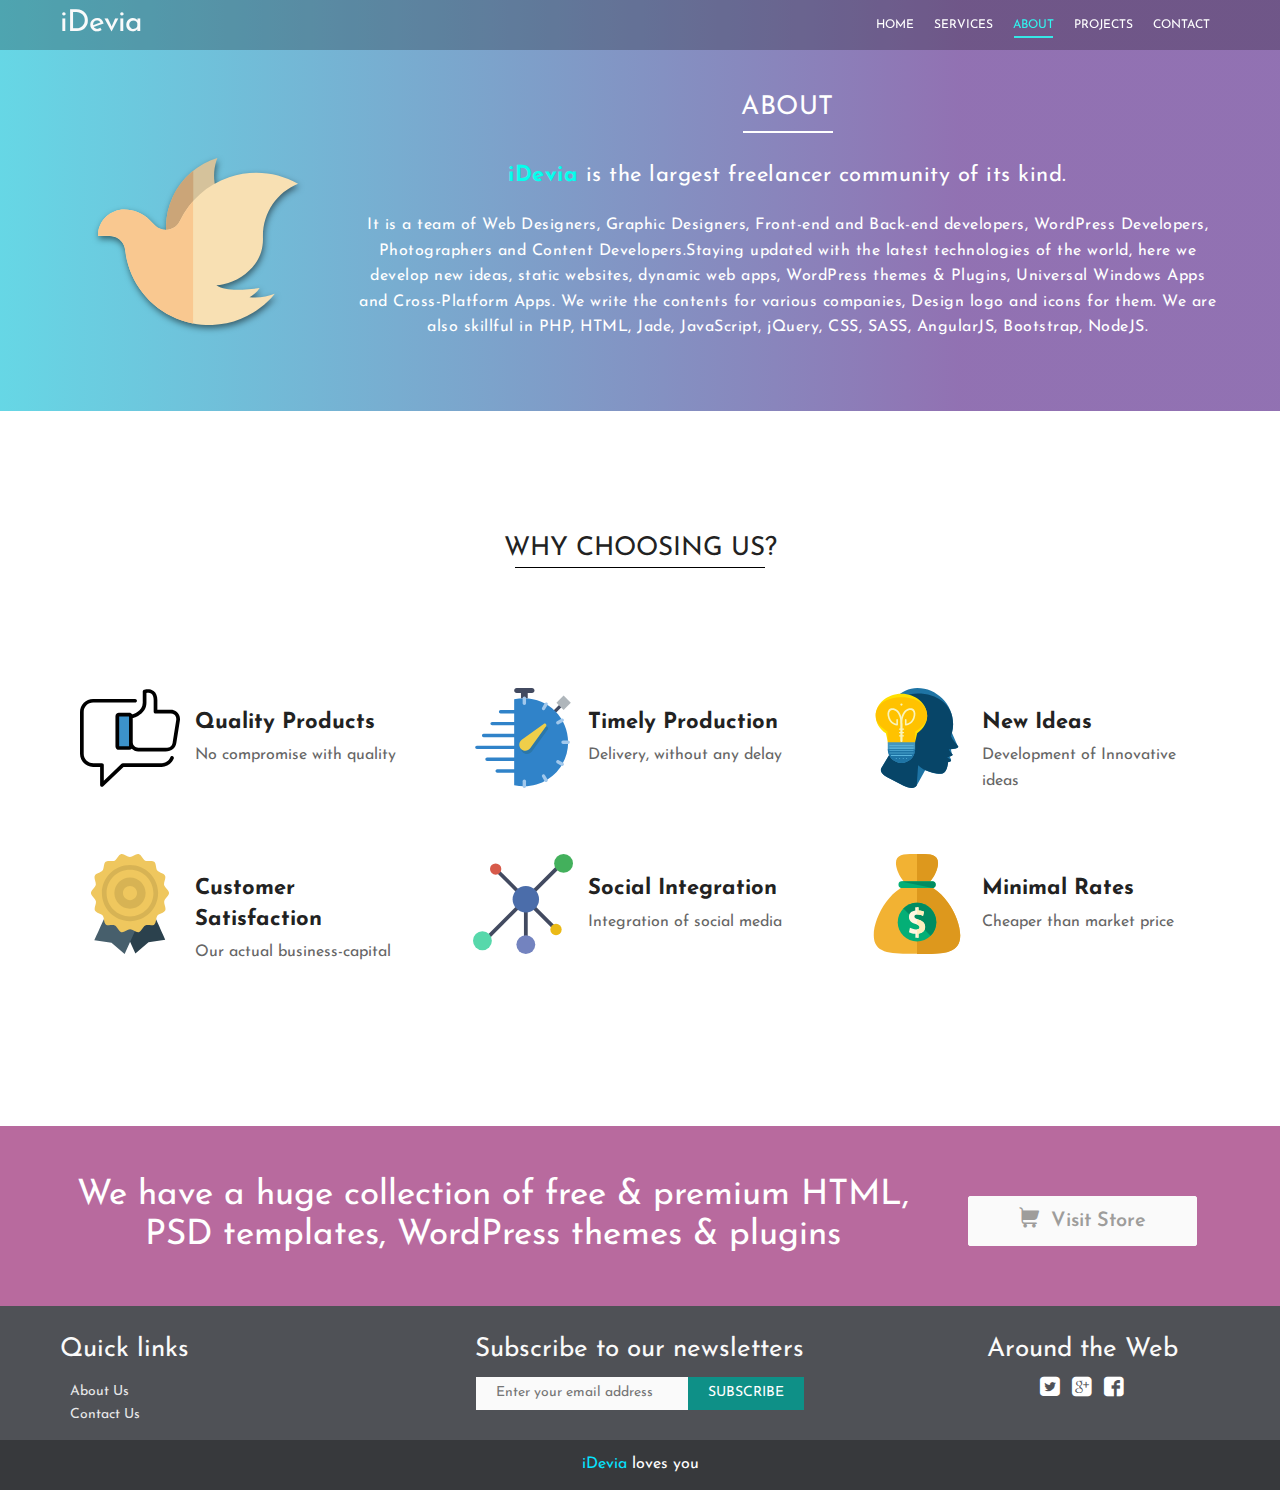
==== about.html @ ef3c1b37 "Uploaded all data" ====
<!DOCTYPE html>
<html lang="en">
    <head>
        <meta charset="utf-8">
        <meta http-equiv="X-UA-Compatible" content="IE=edge">
        <title>About - iDevia - Build the power of idea</title>
        <!--  -->
        <meta name="viewport" content="width=device-width, initial-scale=1,user-scalable=no">
        <meta name="title" content="About">
        <meta name="description" content="Our friendly team can be reached everyday 8am - 10pm. Just fill up this form and we’ll reach you as soon as possible.">
        <meta name="keywords" content="web designing, website designing, brochure design, web development, wesite company, malda, india, karnataka, ahmedabad, seo company, web designing company, Geeks, News, Update, Wordprees, Template, Code, Tutorial, idea sharing">        
        <meta name="author" content="iDevia">
        <meta property="og:url" content="http://www.idevia.in/about.html"/>
        <meta property="og:type" content="website" />
        <meta property="og:title" content="About" />
        <meta property="og:description" content="Our friendly team can be reached everyday 8am - 10pm. Just fill up this form and we’ll reach you as soon as possible." />
        <meta property="og:image" content="http://d0bfedbe.ngrok.io/assets/img/favicons/ms-icon-310x310.png" />
        <meta name="twitter:card" content="summary" />
        <meta name="twitter:site" content="@idevia_in" />
        <meta name="twitter:creator" content="@idevia_in" />
        <link rel="apple-touch-icon" sizes="57x57" href="assets/img/favicons/apple-icon-57x57.png">
        <link rel="apple-touch-icon" sizes="60x60" href="assets/img/favicons/apple-icon-60x60.png">
        <link rel="apple-touch-icon" sizes="72x72" href="assets/img/favicons/apple-icon-72x72.png">
        <link rel="apple-touch-icon" sizes="76x76" href="assets/img/favicons/apple-icon-76x76.png">
        <link rel="apple-touch-icon" sizes="114x114" href="assets/img/favicons/apple-icon-114x114.png">
        <link rel="apple-touch-icon" sizes="120x120" href="assets/img/favicons/apple-icon-120x120.png">
        <link rel="apple-touch-icon" sizes="144x144" href="assets/img/favicons/apple-icon-144x144.png">
        <link rel="apple-touch-icon" sizes="152x152" href="assets/img/favicons/apple-icon-152x152.png">
        <link rel="apple-touch-icon" sizes="180x180" href="assets/img/favicons/apple-icon-180x180.png">
        <link rel="icon" type="image/png" sizes="192x192"  href="assets/img/favicons/android-icon-192x192.png">
        <link rel="icon" type="image/png" sizes="32x32" href="assets/img/favicons/favicon-32x32.png">
        <link rel="icon" type="image/png" sizes="96x96" href="assets/img/favicons/favicon-96x96.png">
        <link rel="icon" type="image/png" sizes="16x16" href="assets/img/favicons/favicon-16x16.png">
        <link rel="manifest" href="assets/img/favicons/manifest.json">
        <meta name="msapplication-TileColor" content="#ffffff">
        <meta name="msapplication-TileImage" content="assets/img/favicons/ms-icon-144x144.png">
        <meta name="theme-color" content="#ffffff">

        <!-- Custom CSS -->
        <link rel="stylesheet" href="assets/css/main.css">

    </head>
    <body>

        <nav class="main-nav"><div class="container"><div class="nav-header">		<div class="brand"><a href="/"> <h1>iDevia</h1></a></div><div class="hamburger-btn"></div></div><div class="nav-menu-right"><ul class="nav-links"><li><a href="/" class="">HOME</a></li><li><a href="services.html" class="">SERVICES</a></li><li><a href="about.html" class="active">ABOUT</a></li><li><a href="projects.html" class="">PROJECTS</a></li><li><a href="contact.html" class="">CONTACT</a></li></ul></div></div></nav>
<section class="header-dark splash-partial services-page"><div class="overlay-dark">		<div class="container text-center"><div class="row"><div class="col-ws-gap-3 col-ws-9"><h3 class="heading text-upper">About</h3></div></div><div class="row"><div class="col-ws-3"><img src="assets/img/logo.svg" alt="idevia logo"/></div><div class="col-ws-9"><p class="lead"><a href="/">iDevia</a> is the largest freelancer community of its kind.</p><p>It is a team of Web Designers, Graphic Designers, Front-end and Back-end developers, WordPress Developers, Photographers and Content Developers.Staying updated with the latest technologies of the world, here we develop new ideas, static websites, dynamic web apps, WordPress themes & Plugins, Universal Windows Apps and Cross-Platform Apps. We write the contents for various companies, Design logo and icons for them. We are also skillful in PHP, HTML, Jade, JavaScript, jQuery, CSS, SASS, AngularJS, Bootstrap, NodeJS.</p></div></div></div></div></section>
<section class="why-us"><div class="spacer"></div><div class="container"><div class="row"><div class="col-ts-12"><h3 class="heading text-center text-upper">why choosing us?</h3></div></div><div class="row"><div class="col-ts-4"><div class="reason clearfix"><div class="img-container to-left"><img src="assets/img/chat.svg" alt="Thmbs up"/></div><div class="text-container"><h4>Quality Products</h4><p>No compromise with quality</p></div></div></div><div class="col-ts-4"><div class="reason clearfix"><div class="img-container to-left"><img src="assets/img/stopwatch.svg" alt="stop watch"/></div><div class="text-container"><h4>Timely Production</h4><p>Delivery, without any delay</p></div></div></div><div class="col-ts-4"><div class="reason clearfix"><div class="img-container to-left"><img src="assets/img/idea.svg" alt="Bulb on head"/></div><div class="text-container"><h4>New Ideas</h4><p>Development of Innovative ideas</p></div></div></div></div><div class="row"><div class="col-ts-4"><div class="reason clearfix"><div class="img-container to-left"><img src="assets/img/certificate.svg" alt="badge"/></div><div class="text-container"><h4>Customer Satisfaction</h4><p>Our actual business-capital</p></div></div></div><div class="col-ts-4"><div class="reason clearfix"><div class="img-container to-left"><img src="assets/img/network.svg" alt="social"/></div><div class="text-container"><h4>Social Integration</h4><p>Integration of social media</p></div></div></div><div class="col-ts-4"><div class="reason clearfix"><div class="img-container to-left"><img src="assets/img/money-bag.svg" alt="mone bag"/></div><div class="text-container"><h4>Minimal Rates</h4><p>Cheaper than market price</p></div></div></div></div></div><div class="spacer"></div></section>
<section class="visit-store"><div class="spacer"></div><div class="container text-center"><div class="row"><div class="col-ws-9"><h2>We have a huge collection of free &amp; premium HTML, PSD templates, WordPress themes &amp; plugins </h2></div><div class="col-ws-3"><a class="btn visit-store-btn"><i class="if if-cart"></i> &nbsp;Visit Store</a></div></div></div><div class="spacer"></div></section>
<div class="modal"><div class="modal-container"><div class="modal-head text-center"></div><div class="modal-body"></div><div class="modal-action"><button id="closeModal">Close</button></div></div></div><footer class="footer"><div class="widgets"><div class="container text-ws-center"><div class="row">			<div class="col-ws-2"><div class="quick-links"><h3 class="widget-title">Quick links</h3><nav><ul><li><a href="about">About Us</a></li><li><a href="contact">Contact Us</a></li></ul></nav></div></div><div class="col-ws-6 col-ws-gap-1"><div class="subscription"><h3 class="widget-title">Subscribe to our newsletters</h3><form id="subscription-form" class="subscription-form"><input type="email" id="sub-email-footer" name="EMAIL" placeholder="Enter your email address" class="form-input"/><input type="submit" value="subscribe" class="btn submit-btn text-upper"/></form></div></div><div class="col-ws-3"><div class="social-links"><h3 class="widget-title">Around the Web</h3><div class="social-icons"><a href="//twitter.com/idevia_in" target="_blank"><i class="if if-twitter"></i></a><a href="//plus.google.com/app/basic/105983204766633908345" target="_blank"><i class="if if-g-plus"></i></a><a href="//facebook.com/idevia.in" target="_blank"><i class="if if-facebook"></i></a></div></div></div></div></div></div><div class="copyright"><div class="container text-center"><div class="row"><div class="col-ms-12"><p><a href="/">iDevia</a> loves you</p></div></div></div></div></footer>

      <script src="assets/js/jquery.min.js"></script>
      <script src="assets/js/functions.js"></script>
      <script>
        (function(i,s,o,g,r,a,m){i['GoogleAnalyticsObject']=r;i[r]=i[r]||function(){
        (i[r].q=i[r].q||[]).push(arguments)},i[r].l=1*new Date();a=s.createElement(o),
        m=s.getElementsByTagName(o)[0];a.async=1;a.src=g;m.parentNode.insertBefore(a,m)
        })(window,document,'script','https://www.google-analytics.com/analytics.js','ga');

        ga('create', 'UA-71919964-2', 'auto');
        ga('send', 'pageview');

      </script>
    </body>
</html>
---- assets/css/main.css ----
/*! normalize.css v4.1.1 | MIT License | github.com/necolas/normalize.css */@import 'https://fonts.googleapis.com/css?family=Josefin+Sans:400,600,700';html{font-family:sans-serif;-ms-text-size-adjust:100%;-webkit-text-size-adjust:100%}body{margin:0}article,aside,details,figcaption,figure,footer,header,main,menu,nav,section,summary{display:block}audio,canvas,progress,video{display:inline-block}audio:not([controls]){display:none;height:0}progress{vertical-align:baseline}template,[hidden]{display:none}a{background-color:transparent;-webkit-text-decoration-skip:objects}a:active,a:hover{outline-width:0}abbr[title]{border-bottom:none;text-decoration:underline;text-decoration:underline dotted}b,strong{font-weight:inherit}b,strong{font-weight:bolder}dfn{font-style:italic}h1{font-size:2em;margin:0.67em 0}mark{background-color:#ff0;color:#000}small{font-size:80%}sub,sup{font-size:75%;line-height:0;position:relative;vertical-align:baseline}sub{bottom:-0.25em}sup{top:-0.5em}img{border-style:none}svg:not(:root){overflow:hidden}code,kbd,pre,samp{font-family:monospace, monospace;font-size:1em}figure{margin:1em 40px}hr{box-sizing:content-box;height:0;overflow:visible}button,input,select,textarea{font:inherit;margin:0}optgroup{font-weight:bold}button,input{overflow:visible}button,select{text-transform:none}button,html [type="button"],[type="reset"],[type="submit"]{-webkit-appearance:button}button::-moz-focus-inner,[type="button"]::-moz-focus-inner,[type="reset"]::-moz-focus-inner,[type="submit"]::-moz-focus-inner{border-style:none;padding:0}button:-moz-focusring,[type="button"]:-moz-focusring,[type="reset"]:-moz-focusring,[type="submit"]:-moz-focusring{outline:1px dotted ButtonText}fieldset{border:1px solid #c0c0c0;margin:0 2px;padding:0.35em 0.625em 0.75em}legend{box-sizing:border-box;color:inherit;display:table;max-width:100%;padding:0;white-space:normal}textarea{overflow:auto}[type="checkbox"],[type="radio"]{box-sizing:border-box;padding:0}[type="number"]::-webkit-inner-spin-button,[type="number"]::-webkit-outer-spin-button{height:auto}[type="search"]{-webkit-appearance:textfield;outline-offset:-2px}[type="search"]::-webkit-search-cancel-button,[type="search"]::-webkit-search-decoration{-webkit-appearance:none}::-webkit-file-upload-button{-webkit-appearance:button;font:inherit}html{box-sizing:border-box}*,*:after,*:before{box-sizing:inherit}.container{width:100%;margin:0 auto;padding-left:10px;padding-right:10px}.container:before{content:" ";display:table}.container:after{clear:both}.container-fluid{margin-left:auto;margin-right:auto}.row{margin-left:-10px;margin-right:-10px}.row:before,.row:after{content:" ";display:table}.row:after{clear:both}.row:after{clear:both}[class*='col-']{width:100%;float:left;position:relative;min-height:1px;padding-right:10px;padding-left:10px}@media screen and (min-width: 320px){.col-ms-1{width:8.33333%}.col-ms-gap-1{margin-left:8.33333%}.col-ms-2{width:16.66667%}.col-ms-gap-2{margin-left:16.66667%}.col-ms-3{width:25%}.col-ms-gap-3{margin-left:25%}.col-ms-4{width:33.33333%}.col-ms-gap-4{margin-left:33.33333%}.col-ms-5{width:41.66667%}.col-ms-gap-5{margin-left:41.66667%}.col-ms-6{width:50%}.col-ms-gap-6{margin-left:50%}.col-ms-7{width:58.33333%}.col-ms-gap-7{margin-left:58.33333%}.col-ms-8{width:66.66667%}.col-ms-gap-8{margin-left:66.66667%}.col-ms-9{width:75%}.col-ms-gap-9{margin-left:75%}.col-ms-10{width:83.33333%}.col-ms-gap-10{margin-left:83.33333%}.col-ms-11{width:91.66667%}.col-ms-gap-11{margin-left:91.66667%}.col-ms-12{width:100%}.col-ms-gap-12{margin-left:100%}}@media screen and (min-width: 640px){.container{max-width:620px}.col-ts-1{width:8.33333%}.col-ts-gap-1{margin-left:8.33333%}.col-ts-2{width:16.66667%}.col-ts-gap-2{margin-left:16.66667%}.col-ts-3{width:25%}.col-ts-gap-3{margin-left:25%}.col-ts-4{width:33.33333%}.col-ts-gap-4{margin-left:33.33333%}.col-ts-5{width:41.66667%}.col-ts-gap-5{margin-left:41.66667%}.col-ts-6{width:50%}.col-ts-gap-6{margin-left:50%}.col-ts-7{width:58.33333%}.col-ts-gap-7{margin-left:58.33333%}.col-ts-8{width:66.66667%}.col-ts-gap-8{margin-left:66.66667%}.col-ts-9{width:75%}.col-ts-gap-9{margin-left:75%}.col-ts-10{width:83.33333%}.col-ts-gap-10{margin-left:83.33333%}.col-ts-11{width:91.66667%}.col-ts-gap-11{margin-left:91.66667%}.col-ts-12{width:100%}.col-ts-gap-12{margin-left:100%}}@media screen and (min-width: 960px){.container{max-width:940px}.col-ws-1{width:8.33333%}.col-ws-gap-1{margin-left:8.33333%}.col-ws-2{width:16.66667%}.col-ws-gap-2{margin-left:16.66667%}.col-ws-3{width:25%}.col-ws-gap-3{margin-left:25%}.col-ws-4{width:33.33333%}.col-ws-gap-4{margin-left:33.33333%}.col-ws-5{width:41.66667%}.col-ws-gap-5{margin-left:41.66667%}.col-ws-6{width:50%}.col-ws-gap-6{margin-left:50%}.col-ws-7{width:58.33333%}.col-ws-gap-7{margin-left:58.33333%}.col-ws-8{width:66.66667%}.col-ws-gap-8{margin-left:66.66667%}.col-ws-9{width:75%}.col-ws-gap-9{margin-left:75%}.col-ws-10{width:83.33333%}.col-ws-gap-10{margin-left:83.33333%}.col-ws-11{width:91.66667%}.col-ws-gap-11{margin-left:91.66667%}.col-ws-12{width:100%}.col-ws-gap-12{margin-left:100%}}@media screen and (min-width: 1200px){.container{max-width:1180px}}@font-face{font-family:'iFont';src:url("../fonts/iFont.eot?kf7x4d");src:url("../fonts/iFont.eot?kf7x4d#iefix") format("embedded-opentype"),url("../fonts/iFont.ttf?kf7x4d") format("truetype"),url("../fonts/iFont.woff?kf7x4d") format("woff"),url("../fonts/iFont.svg?kf7x4d#iFont") format("svg");font-weight:normal;font-style:normal}.if{font-family:'iFont' !important;speak:none;font-style:normal;font-weight:normal;font-variant:normal;text-transform:none;line-height:1;-webkit-font-smoothing:antialiased;-moz-osx-font-smoothing:grayscale}.if-check:before{content:"\e900"}.if-cart:before{content:"\e901"}.if-facebook:before{content:"\e902"}.if-g-plus:before{content:"\e903"}.if-twitter:before{content:"\e904"}.if-left-quote:before{content:"\e905"}.if-right-quote:before{content:"\e906"}.gigantic,.huge,.large,.bigger,.big,h1,h2,h3,h4,h5,h6{color:#222;font-weight:bold}.gigantic{font-size:110px;line-height:1.09;letter-spacing:-2px}.huge,h1{font-size:68px;line-height:1.05;letter-spacing:-1px}.large,h2{font-size:42px;line-height:1.14}.bigger,h3{font-size:26px;line-height:1.38}.big,h4{font-size:22px;line-height:1.38}.small,small{font-size:10px;line-height:1.2}p{margin:0 0 20px 0}em{font-style:italic}strong{font-weight:bold}hr{border:solid #ddd;border-width:1px 0 0;clear:both;margin:10px 0 30px;height:0}::-moz-selection{background:#d19ec0;color:#fff}::selection{background:#d19ec0;color:#fff}::-moz-selection{background:#d19ec0;color:#fff}img::-moz-selection{background:transparent}img::selection{background:transparent}img::-moz-selection{background:transparent}body{-webkit-tap-highlight-color:#FFF498}body{background-color:white;font-size:14px;line-height:1.6;font-family:'Josefin Sans', sans-serif;color:#666;-webkit-font-smoothing:antialiased;-webkit-text-size-adjust:100%}*{transition:all 0.3s ease-in-out}.display-table{display:table;width:100%;height:100vh}.display-table-cell{display:table-cell}.background-image{background-size:cover;background-position:center;background-repeat:no-repeat}.text-upper{text-transform:uppercase}.btn{display:inline-block;text-align:center;vertical-align:middle;cursor:pointer;white-space:nowrap;padding:6px 12px;text-decoration:none;border-radius:2px;border:1px solid transparent;font-size:14px}.primary-btn{background-color:#00bcd4;color:#fff;border:1px solid #00c5de;transition:all 0.3s ease}.primary-btn:hover{box-shadow:0 0 3px #00d3ee}.secondary-btn{background-color:#fff;color:#00bcd4;border:1px solid #fff;transition:all 0.3s ease}.secondary-btn:hover{box-shadow:0 0 3px #fff}.primary-outline-btn{color:#00bcd4;background-color:transparent;border:1px solid #00bcd4}.primary-outline-btn:hover{box-shadow:0 0 3px #3be9ff;text-shadow:0 0 1px #3be9ff}.secondary-outline-btn{color:#b86a9e;background-color:transparent;border:1px solid #b86a9e}.secondary-outline-btn:hover{box-shadow:0 0 3px #d9afcb;text-shadow:0 0 1px #d9afcb}.with-margin{margin:0 10px}img{max-width:100%}.text-vertical-center{vertical-align:middle}.text-vertical-top{vertical-align:top}.text-vertical-bottom{vertical-align:bottom}.text-center{text-align:center}.lead{font-size:22px}.spacer{height:120px}.heading{margin-bottom:100px;font-weight:normal;position:relative;margin-top:0px;text-align:center}.clearfix:after{display:table;content:" ";clear:both}.to-left{float:left}.to-right{float:right}.modal:before{width:100%;height:100%;position:fixed;content:"";background-color:rgba(0,0,0,0.7);top:0;left:0;display:none;z-index:1100}.modal.active .modal-container{-webkit-transform:translate(-50%, 0);transform:translate(-50%, 0);z-index:1101}.modal.active:before{display:block}.modal .modal-container{background-color:#f7f7f7;padding:20px;width:90%;max-width:500px;position:fixed;left:50%;top:70px;-webkit-transform:translate(-50%, -3000%);transform:translate(-50%, -3000%);border-radius:3px;transition:-webkit-transform 320ms ease-out;transition:transform 320ms ease-out}.modal .modal-container button{text-decoration:none;cursor:pointer;color:#fff;text-align:center;background:#1DABB8;padding:5px 20px;font-size:16px}.modal .modal-container button:hover{background-color:#2acede}.modal .modal-container .modal-action{text-align:right}.spinner{content:"";position:fixed;width:100%;height:100%;background-color:rgba(0,0,0,0.9);top:0;left:0px;z-index:1100;display:-ms-flexbox;display:flex;-ms-flex-pack:center;justify-content:center;-ms-flex-align:center;align-items:center}.spinner-inner{width:150px;height:150px;border-radius:75px;box-shadow:0 3px 0 0 #00bcd4;z-index:1111;-webkit-animation:1.2s spin linear infinite;animation:1.2s spin linear infinite}@-webkit-keyframes ripple{0%{width:0;height:0;opacity:0;margin:0 0 0 0}33%{width:44%;height:44%;opacity:1;margin:-22% 0 0 -22%}100%{width:88%;height:88%;opacity:0;margin:-44% 0 0 -44%}}@keyframes ripple{0%{width:0;height:0;opacity:0;margin:0 0 0 0}33%{width:44%;height:44%;opacity:1;margin:-22% 0 0 -22%}100%{width:88%;height:88%;opacity:0;margin:-44% 0 0 -44%}}@-webkit-keyframes spin{0%{-webkit-transform:rotate(0deg);transform:rotate(0deg)}100%{-webkit-transform:rotate(360deg);transform:rotate(360deg)}}@keyframes spin{0%{-webkit-transform:rotate(0deg);transform:rotate(0deg)}100%{-webkit-transform:rotate(360deg);transform:rotate(360deg)}}@media screen and (min-width: 640px){.main-nav{position:fixed;top:0;left:0;right:0;z-index:1000;height:50px}.main-nav .brand{float:left}.main-nav .brand a{text-decoration:none;transition:all 0.3s ease-in-out}.main-nav .brand a h1{font-size:30px;margin-top:0px;color:#fafafa;font-weight:400;line-height:1.6}.main-nav .brand a h1:hover{text-shadow:0 0 3px #fafafa}.main-nav .nav-menu-right{float:right}.main-nav .nav-links li{display:inline-block;position:relative}.main-nav .nav-links li a{text-decoration:none;font-size:12px;color:#fff;padding:15px 10px;transition:all 300ms ease}.main-nav .nav-links li a.active{color:#30f6ef}.main-nav .nav-links li a.active:after{opacity:0.9;-webkit-transform:translateY(2px);transform:translateY(2px);background-color:#30f6ef}.main-nav .nav-links li a:after{content:"";position:absolute;display:block;opacity:0;left:11px;right:11px;bottom:0px;height:2px;background:#fff;color:#fff;-webkit-transform:translateY(10px);transform:translateY(10px);transition:all 300ms ease}.main-nav .nav-links li:hover a:after{opacity:0.9;-webkit-transform:translateY(2px);transform:translateY(2px)}}.main-nav{background:rgba(0,0,0,0.23)}.main-nav.scrolled{background:#4389a2}@media screen and (max-width: 639px){.main-nav{position:fixed;top:0;width:100%;z-index:1000}.main-nav:after,.main-nav:before{content:" ";display:table;clear:both}.main-nav .nav-header .brand{float:left}.main-nav .nav-header .brand a{text-decoration:none;transition:all 0.3s ease-in-out}.main-nav .nav-header .brand a h1{font-size:30px;margin-top:0px;color:#fafafa;font-weight:400;line-height:1.6;margin:0}.main-nav .nav-header .brand a h1:hover{text-shadow:0 0 3px #fafafa}.main-nav .nav-header .hamburger-btn{cursor:pointer;margin-top:12px;float:right;height:25px;width:40px;border-top:2px solid #fff;border-bottom:2px solid #fff;position:relative}.main-nav .nav-header .hamburger-btn:after{content:"";display:block;height:2px;width:100%;position:absolute;background:#fff;top:10px}.main-nav .nav-header:after,.main-nav .nav-header:before{content:" ";display:table;clear:both}.main-nav .nav-menu-right{height:0}.main-nav .nav-links{background:#4a98b4;list-style:none;padding-left:0;margin:0 -10px;height:100vh;width:80%;-webkit-transform:translateX(140%);transform:translateX(140%);transition:all 0.3s ease-in-out}.main-nav .nav-links.open{-webkit-transform:translateX(40%);transform:translateX(40%)}.main-nav .nav-links li{display:block;border-bottom:1px solid rgba(255,255,255,0.2)}.main-nav .nav-links li.active{background:#3c7a90}.main-nav .nav-links li a{text-decoration:none;font-size:14px;color:#fff;display:block;padding-top:20px;padding-bottom:20px;padding-left:40px}}.splash{width:100%;height:100vh}.splash .display-table{margin-top:50px}.splash .overlay{width:100%;height:100%;position:relative;background:#00bcd4;background:linear-gradient(90deg, rgba(0,188,212,0.4) 0%, rgba(118,78,159,0.7) 90%)}.splash .dark-overlay{width:100%;height:100%;position:relative;background:rgba(0,0,0,0.2)}.splash h1{color:#fff;font-weight:100;font-size:35px;margin:0}.splash p{color:#fff;font-size:16px}.splash img{width:80%}.splash .secondary-btn{margin-left:20px}@media screen and (max-width: 639px){.splash{text-align:center;height:100%}.splash h2{font-size:25px}.splash .overlay{padding-bottom:20px}.splash img{width:200px}.splash .display-table{margin-top:50px;height:auto}}.services-page .header-dark .heading:after{width:118px}.header-dark{height:100%;color:#fff;font-size:16px;letter-spacing:0.5px}.header-dark a{color:#06FFED;font-weight:bold;text-decoration:none}.header-dark a:hover{text-shadow:0 0 2px #01bcd3}.header-dark .overlay-dark{height:100%;width:100%;padding-top:90px;padding-bottom:50px;background:linear-gradient(90deg, rgba(0,188,212,0.6) 0%, rgba(118,78,159,0.8) 75%)}.header-dark .heading{margin-bottom:25px;color:#fff}.header-dark .heading:after{content:"";display:block;height:2px;background:#fff;width:90px;margin:auto;margin-top:5px}.header-dark img{width:200px;-webkit-filter:drop-shadow(1px 3px 3px rgba(0,0,0,0.5));filter:drop-shadow(1px 3px 3px rgba(0,0,0,0.5))}@media screen and (max-width: 720px){.header-dark img{width:200px}}@media screen and (max-width: 640px){.header-dark img{width:100px}}.header-dark.contact-page .heading:after{width:118px}.intro{background-color:#f7f7f7;border-bottom:1px solid #f5f5f5}.intro h2{font-size:25px;font-weight:normal;line-height:1.4;margin:0 inherit}.intro h2 a{color:#00bcd4;text-decoration:none;transition:all 0.3s ease-in-out}.intro h2 a:hover{text-shadow:0 0 2px #3be9ff}.intro h3{font-size:26px;font-weight:normal;margin:15px inherit}.intro img{height:100px;width:100px}.services .heading{margin-top:-50px}.services .service img{height:50px;width:50px}.services .service h3{margin:5px;font-size:16px;color:#364e54;font-weight:600}.services .service p{position:relative}.services .service p:after{content:"";width:30px;height:0;border-radius:2px;background:#b86a9e;position:absolute;bottom:-20px;left:50%;margin-left:-15px;transition:all 0.3s ease-in-out}.services .service:hover p:after{height:2px}.services .btn{margin-top:50px}@media screen and (max-width: 639px){.service p:after{display:none}}.why-us .heading:after,.projects .heading:after{content:"";display:block;height:1px;width:250px;background:#000;margin:0 auto}.reason,.project{padding:20px}.reason img,.project img{width:100px;margin-right:15px}.reason h4,.project h4{margin-bottom:5px;margin-top:0}.reason p,.project p{font-size:16px;color:#666}.reason .text-container,.project .text-container{margin:20px 0}.visit-store{background-color:#b86a9e}.visit-store .spacer{height:50px}.visit-store h2{font-size:35px;color:#fff;font-weight:normal;margin:0}.visit-store .visit-store-btn{background-color:#fafafa;color:#9e9d9b;border:1px solid #fafafa;padding:8px 50px;font-size:20px;font-weight:600;margin-top:20px}.visit-store .visit-store-btn:hover{box-shadow:0 0 5px #fff;text-shadow:0 0 2px #fff}.testimonials{padding-bottom:15px;background:#616368}.testimonials .spacer{height:50px}.testimonials .heading{font-weight:normal;color:#a4a4a4;margin:0;margin-bottom:20px}.testimonials .heading:after{height:2px;width:200px;color:#a4a4a4;background-color:#a4a4a4;content:' ';display:block;margin:0 auto}.testimonials blockquote{color:#c0c0c0;position:relative;text-align:center}.testimonials blockquote:after,.testimonials blockquote:before{position:absolute;font-family:'iFont';display:inline-block;font-size:1.3em;color:#49494a}.testimonials blockquote:before{content:"\e905";left:-22px;top:-8px}.testimonials blockquote:after{content:"\e906";right:-20px;bottom:-10px}.testimonials cite{float:right;color:#c0c0c0;font-size:16px;position:relative;margin:10px 40px}.testimonials cite:before{height:1px;width:100px;content:'';display:block;position:absolute;background:#a4a4a4;left:-110px;bottom:11px}.slider{overflow:hidden}.slider .slider-outer .slider-inner{position:relative;width:400%;margin:0;left:0;-webkit-animation:60s slideIt infinite;animation:60s slideIt infinite}.slider .slider-outer .slider-inner .slide{float:left;width:25%}.slider .slider-outer .controls{display:-ms-flexbox;display:flex;-ms-flex-direction:row;flex-direction:row;-ms-flex-pack:center;justify-content:center;-ms-flex-align:center;align-items:center}.slider .slider-outer .controls .dots{position:relative;text-align:center}.slider .slider-outer .controls .dots div{float:left;height:10px;width:10px;border-radius:50%;background:#49494a;margin:10px}.slider .slider-outer .controls .dots .active{position:absolute;background-color:#323031;left:0px;-webkit-animation:60s slideDots infinite;animation:60s slideDots infinite;z-index:2}.slider .slider-outer .controls .dots:after{content:'';display:block;position:absolute;height:2px;width:90px;background:#49494a;left:15px;bottom:14px;z-index:1}@-webkit-keyframes slideIt{0%{left:0}12%{left:0%}13%{left:-100%}25%{left:-100%}26%{left:-200%}38%{left:-200%}39%{left:-300%}51%{left:-300%}52%{left:-200%}64%{left:-200%}65%{left:-100%}78%{left:-100%}79%{left:0}}@keyframes slideIt{0%{left:0}12%{left:0%}13%{left:-100%}25%{left:-100%}26%{left:-200%}38%{left:-200%}39%{left:-300%}51%{left:-300%}52%{left:-200%}64%{left:-200%}65%{left:-100%}78%{left:-100%}79%{left:0}}@-webkit-keyframes slideDots{0%{left:0}12%{left:0}13%{left:30px}25%{left:30px}26%{left:60px}38%{left:60px}39%{left:90px}51%{left:90px}52%{left:60px}64%{left:60px}65%{left:30px}78%{left:30px}79%{left:0}}@keyframes slideDots{0%{left:0}12%{left:0}13%{left:30px}25%{left:30px}26%{left:60px}38%{left:60px}39%{left:90px}51%{left:90px}52%{left:60px}64%{left:60px}65%{left:30px}78%{left:30px}79%{left:0}}.footer .widgets{background:#4f5156}.footer .widgets .widget-title{color:#fafafa;font-weight:normal;margin-bottom:10px}.footer .widgets .quick-links{text-align:left}.footer .widgets .quick-links ul{padding-left:10px}.footer .widgets .quick-links ul li a{color:#e8e8e9;text-decoration:none;transition:all 1ms ease-in}.footer .widgets .quick-links ul li a:hover{color:#fff;text-shadow:0 0 1px rgba(255,255,255,0.5)}.footer .copyright{background:#37393c}.footer .copyright p{margin:0;font-size:16px;padding:12px 0;color:#fffefe}.footer .copyright a{color:#06e3ff;text-decoration:none}.footer .copyright a:hover{text-shadow:0 0 2px #20e6ff}.footer ul{list-style:none}.footer .subscription-form{display:-ms-flexbox;display:flex;-ms-flex-align:center;align-items:center;-ms-flex-pack:left;justify-content:left}.footer .form-input{padding:5px 20px;background:#fafafa;border:none;color:#000}.footer .form-input:focus,.footer .form-input:active{box-shadow:0 0 2px #686c71}.footer .submit-btn{padding:5px 20px;border:none;border-radius:0;line-height:1.6;color:#fff;background:#0e9087}.footer .social-icons a{color:#fff;text-decoration:none}.footer .social-icons i{margin:6px;font-size:1.4em}@media screen and (min-width: 960px){.text-ws-center{text-align:center}.footer .subscription-form{-ms-flex-pack:center;justify-content:center}}@media screen and (min-width: 0\0){.footer .form-input{padding:8px 20px}}.contact-page-form{position:relative}.contact-page-form .input-field{width:100%;font-size:20px;padding:15px 30px;box-sizing:border-box;border:1px solid #000;transition:none;box-shadow:none;margin:20px 0;border-radius:2px}.contact-page-form .input-field:active,.contact-page-form .input-field:focus{border-color:#f26522;outline:none}.contact-page-form .sumbit-btn{height:100px;width:100px;font-size:15px;border-radius:50%;text-transform:uppercase;border:1px solid #f26522;background:#f26522;color:#fff;margin:0 auto;display:block;margin-top:-75px;cursor:pointer;transition:all 0.1s ease}.contact-page-form .sumbit-btn:hover{box-shadow:0 0 5px 5px rgba(0,0,0,0.2)}.contact-page-form .text-sc{margin:0;font-size:22px}.contact-page-form label>input[type=checkbox]{opacity:0}.contact-page-form .label{width:100%;position:relative;cursor:pointer;background:#ebebeb;color:#404040;font-size:20px;padding:18px 30px;transition:all 0s ease;border-radius:2px}.contact-page-form .label:hover{background:#e3e3e3}.contact-page-form input[type=checkbox]:checked+.label{background:#f26522;color:#fff}.contact-page-form .add-on{position:absolute;right:30px;top:22px;font-size:1.3em;color:#fff}textarea{resize:none}[class*="col-"].rsp5{padding-left:5px;padding-right:5px}.hidden{display:none}.tabs{background:#fff;width:300px;height:30px;margin-left:auto;margin-right:auto}.tabs a{padding:5px 2px;color:#f26522;text-decoration:none;border:1px solid #f26522;transition:all 0.1ms ease;display:block;font-size:14px;float:left;width:50%}.tabs a:nth-of-type(1){border-top-left-radius:2px;border-bottom-left-radius:2px}.tabs a:nth-of-type(2){border-top-right-radius:2px;border-bottom-right-radius:2px}.tabs a.current{color:#fff;background:#f26522}.posts{list-style-type:none;margin-bottom:2em}.posts li{line-height:1.75em}.posts span{color:#aaa;font-size:80%}.post pre{border:1px solid #ddd;background-color:#eef;padding:0 .4em}.post ul,.post ol{margin-left:1.35em}.post code{border:1px solid #ddd;background-color:#eef;padding:0 .2em}.post pre code{border:none}.post pre.terminal{border:1px solid #000;background-color:#333;color:#FFF}.post pre.terminal code{background-color:#333}.highlight{background:#ffffff}.highlight .c{color:#999988;font-style:italic}.highlight .err{color:#a61717;background-color:#e3d2d2}.highlight .k{font-weight:bold}.highlight .o{font-weight:bold}.highlight .cm{color:#999988;font-style:italic}.highlight .cp{color:#999999;font-weight:bold}.highlight .c1{color:#999988;font-style:italic}.highlight .cs{color:#999999;font-weight:bold;font-style:italic}.highlight .gd{color:#000000;background-color:#ffdddd}.highlight .gd .x{color:#000000;background-color:#ffaaaa}.highlight .ge{font-style:italic}.highlight .gr{color:#aa0000}.highlight .gh{color:#999999}.highlight .gi{color:#000000;background-color:#ddffdd}.highlight .gi .x{color:#000000;background-color:#aaffaa}.highlight .go{color:#888888}.highlight .gp{color:#555555}.highlight .gs{font-weight:bold}.highlight .gu{color:#aaaaaa}.highlight .gt{color:#aa0000}.highlight .kc{font-weight:bold}.highlight .kd{font-weight:bold}.highlight .kp{font-weight:bold}.highlight .kr{font-weight:bold}.highlight .kt{color:#445588;font-weight:bold}.highlight .m{color:#009999}.highlight .s{color:#d14}.highlight .na{color:#008080}.highlight .nb{color:#0086B3}.highlight .nc{color:#445588;font-weight:bold}.highlight .no{color:#008080}.highlight .ni{color:#800080}.highlight .ne{color:#990000;font-weight:bold}.highlight .nf{color:#990000;font-weight:bold}.highlight .nn{color:#555555}.highlight .nt{color:#000080}.highlight .nv{color:#008080}.highlight .ow{font-weight:bold}.highlight .w{color:#bbbbbb}.highlight .mf{color:#009999}.highlight .mh{color:#009999}.highlight .mi{color:#009999}.highlight .mo{color:#009999}.highlight .sb{color:#d14}.highlight .sc{color:#d14}.highlight .sd{color:#d14}.highlight .s2{color:#d14}.highlight .se{color:#d14}.highlight .sh{color:#d14}.highlight .si{color:#d14}.highlight .sx{color:#d14}.highlight .sr{color:#009926}.highlight .s1{color:#d14}.highlight .ss{color:#990073}.highlight .bp{color:#999999}.highlight .vc{color:#008080}.highlight .vg{color:#008080}.highlight .vi{color:#008080}.highlight .il{color:#009999}.error-404{-webkit-animation:colorBgChange 60s infinite;animation:colorBgChange 60s infinite;height:100vh}.error-404 h1{margin-top:20vh;margin-bottom:20px;font-size:150px;color:#fffff7;text-shadow:0 0 10px rgba(0,0,0,0.5)}.error-404 a{background:#fff;-webkit-animation:colorFgChange 60s infinite;animation:colorFgChange 60s infinite;border:none;font-size:16px;padding:10px 30px}.error-404 a:hover{box-shadow:0 0 10px rgba(0,0,0,0.5)}@-webkit-keyframes colorFgChange{0%{color:#D33257}10%{color:#d35400}20%{color:#f39c12}30%{color:#2CC990}40%{color:#34495e}50%{color:#3498db}60%{color:#8e44ad}70%{color:#00bcd4}80%{color:#c0392b}90%{color:#d35400}100%{color:#D33257}}@keyframes colorFgChange{0%{color:#D33257}10%{color:#d35400}20%{color:#f39c12}30%{color:#2CC990}40%{color:#34495e}50%{color:#3498db}60%{color:#8e44ad}70%{color:#00bcd4}80%{color:#c0392b}90%{color:#d35400}100%{color:#D33257}}@-webkit-keyframes colorBgChange{0%{background:#D33257}10%{background:#d35400}20%{background:#f39c12}30%{background:#2CC990}40%{background:#34495e}50%{background:#3498db}60%{background:#8e44ad}70%{background:#00bcd4}80%{background:#c0392b}90%{background:#d35400}100%{background:#D33257}}@keyframes colorBgChange{0%{background:#D33257}10%{background:#d35400}20%{background:#f39c12}30%{background:#2CC990}40%{background:#34495e}50%{background:#3498db}60%{background:#8e44ad}70%{background:#00bcd4}80%{background:#c0392b}90%{background:#d35400}100%{background:#D33257}}
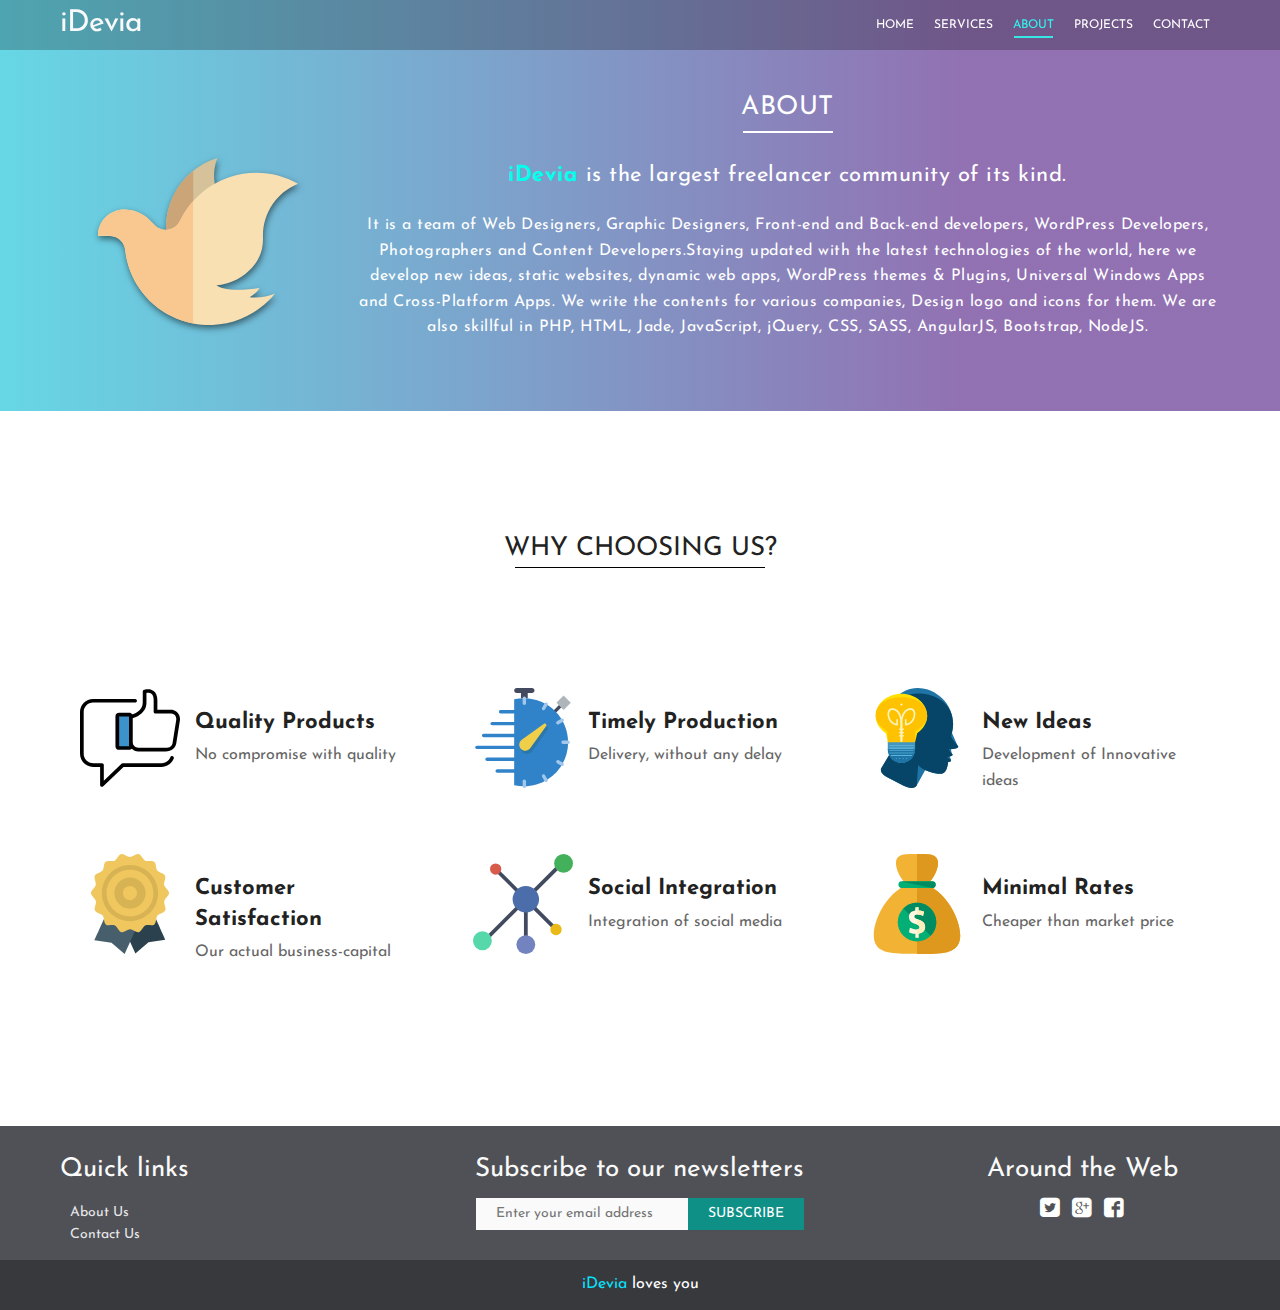
==== commit 9f9e8791: "removed visite store section" ====
--- a/about.html
+++ b/about.html
@@ -8,13 +8,13 @@
         <meta name="viewport" content="width=device-width, initial-scale=1,user-scalable=no">
         <meta name="title" content="About">
         <meta name="description" content="Our friendly team can be reached everyday 8am - 10pm. Just fill up this form and we’ll reach you as soon as possible.">
-        <meta name="keywords" content="web designing, website designing, brochure design, web development, wesite company, malda, india, karnataka, ahmedabad, seo company, web designing company, Geeks, News, Update, Wordprees, Template, Code, Tutorial, idea sharing">        
+        <meta name="keywords" content="web designing, website designing, brochure design, web development, software company, freelancer, wesite company, malda, india, karnataka, ahmedabad, seo company, web designing company, Geeks, News, Update, Wordprees, Template, Code, Tutorial, idea sharing">        
         <meta name="author" content="iDevia">
         <meta property="og:url" content="http://www.idevia.in/about.html"/>
         <meta property="og:type" content="website" />
         <meta property="og:title" content="About" />
         <meta property="og:description" content="Our friendly team can be reached everyday 8am - 10pm. Just fill up this form and we’ll reach you as soon as possible." />
-        <meta property="og:image" content="http://d0bfedbe.ngrok.io/assets/img/favicons/ms-icon-310x310.png" />
+        <meta property="og:image" content="http://www.idevia.in/assets/img/favicons/ms-icon-310x310.png" />
         <meta name="twitter:card" content="summary" />
         <meta name="twitter:site" content="@idevia_in" />
         <meta name="twitter:creator" content="@idevia_in" />
@@ -35,17 +35,29 @@
         <meta name="msapplication-TileColor" content="#ffffff">
         <meta name="msapplication-TileImage" content="assets/img/favicons/ms-icon-144x144.png">
         <meta name="theme-color" content="#ffffff">
-
+		<!--Start of Tawk.to Script-->
+        <script type="text/javascript">
+        var Tawk_API=Tawk_API||{}, Tawk_LoadStart=new Date();
+        (function(){
+        var s1=document.createElement("script"),s0=document.getElementsByTagName("script")[0];
+        s1.async=true;
+        s1.src='https://embed.tawk.to/581dad0c304e8e7585721db2/default';
+        s1.charset='UTF-8';
+        s1.setAttribute('crossorigin','*');
+        s0.parentNode.insertBefore(s1,s0);
+        })();
+        </script>
+        <!--End of Tawk.to Script-->
         <!-- Custom CSS -->
         <link rel="stylesheet" href="assets/css/main.css">
 
     </head>
     <body>
 
-        <nav class="main-nav"><div class="container"><div class="nav-header">		<div class="brand"><a href="/"> <h1>iDevia</h1></a></div><div class="hamburger-btn"></div></div><div class="nav-menu-right"><ul class="nav-links"><li><a href="/" class="">HOME</a></li><li><a href="services.html" class="">SERVICES</a></li><li><a href="about.html" class="active">ABOUT</a></li><li><a href="projects.html" class="">PROJECTS</a></li><li><a href="contact.html" class="">CONTACT</a></li></ul></div></div></nav>
+        <nav class="main-nav"><div class="container"><div class="nav-header">		<div class="brand"><a href="/"> <h1>iDevia</h1></a></div><div class="hamburger-btn"></div></div><div class="nav-menu-right"><ul class="nav-links"><li><a href="/" class="">HOME</a></li><li><a href="services" class="">SERVICES</a></li><li><a href="about" class="active">ABOUT</a></li><li><a href="projects" class="">PROJECTS</a></li><li><a href="contact" class="">CONTACT</a></li></ul></div></div></nav>
 <section class="header-dark splash-partial services-page"><div class="overlay-dark">		<div class="container text-center"><div class="row"><div class="col-ws-gap-3 col-ws-9"><h3 class="heading text-upper">About</h3></div></div><div class="row"><div class="col-ws-3"><img src="assets/img/logo.svg" alt="idevia logo"/></div><div class="col-ws-9"><p class="lead"><a href="/">iDevia</a> is the largest freelancer community of its kind.</p><p>It is a team of Web Designers, Graphic Designers, Front-end and Back-end developers, WordPress Developers, Photographers and Content Developers.Staying updated with the latest technologies of the world, here we develop new ideas, static websites, dynamic web apps, WordPress themes & Plugins, Universal Windows Apps and Cross-Platform Apps. We write the contents for various companies, Design logo and icons for them. We are also skillful in PHP, HTML, Jade, JavaScript, jQuery, CSS, SASS, AngularJS, Bootstrap, NodeJS.</p></div></div></div></div></section>
 <section class="why-us"><div class="spacer"></div><div class="container"><div class="row"><div class="col-ts-12"><h3 class="heading text-center text-upper">why choosing us?</h3></div></div><div class="row"><div class="col-ts-4"><div class="reason clearfix"><div class="img-container to-left"><img src="assets/img/chat.svg" alt="Thmbs up"/></div><div class="text-container"><h4>Quality Products</h4><p>No compromise with quality</p></div></div></div><div class="col-ts-4"><div class="reason clearfix"><div class="img-container to-left"><img src="assets/img/stopwatch.svg" alt="stop watch"/></div><div class="text-container"><h4>Timely Production</h4><p>Delivery, without any delay</p></div></div></div><div class="col-ts-4"><div class="reason clearfix"><div class="img-container to-left"><img src="assets/img/idea.svg" alt="Bulb on head"/></div><div class="text-container"><h4>New Ideas</h4><p>Development of Innovative ideas</p></div></div></div></div><div class="row"><div class="col-ts-4"><div class="reason clearfix"><div class="img-container to-left"><img src="assets/img/certificate.svg" alt="badge"/></div><div class="text-container"><h4>Customer Satisfaction</h4><p>Our actual business-capital</p></div></div></div><div class="col-ts-4"><div class="reason clearfix"><div class="img-container to-left"><img src="assets/img/network.svg" alt="social"/></div><div class="text-container"><h4>Social Integration</h4><p>Integration of social media</p></div></div></div><div class="col-ts-4"><div class="reason clearfix"><div class="img-container to-left"><img src="assets/img/money-bag.svg" alt="mone bag"/></div><div class="text-container"><h4>Minimal Rates</h4><p>Cheaper than market price</p></div></div></div></div></div><div class="spacer"></div></section>
-<section class="visit-store"><div class="spacer"></div><div class="container text-center"><div class="row"><div class="col-ws-9"><h2>We have a huge collection of free &amp; premium HTML, PSD templates, WordPress themes &amp; plugins </h2></div><div class="col-ws-3"><a class="btn visit-store-btn"><i class="if if-cart"></i> &nbsp;Visit Store</a></div></div></div><div class="spacer"></div></section>
+
 <div class="modal"><div class="modal-container"><div class="modal-head text-center"></div><div class="modal-body"></div><div class="modal-action"><button id="closeModal">Close</button></div></div></div><footer class="footer"><div class="widgets"><div class="container text-ws-center"><div class="row">			<div class="col-ws-2"><div class="quick-links"><h3 class="widget-title">Quick links</h3><nav><ul><li><a href="about">About Us</a></li><li><a href="contact">Contact Us</a></li></ul></nav></div></div><div class="col-ws-6 col-ws-gap-1"><div class="subscription"><h3 class="widget-title">Subscribe to our newsletters</h3><form id="subscription-form" class="subscription-form"><input type="email" id="sub-email-footer" name="EMAIL" placeholder="Enter your email address" class="form-input"/><input type="submit" value="subscribe" class="btn submit-btn text-upper"/></form></div></div><div class="col-ws-3"><div class="social-links"><h3 class="widget-title">Around the Web</h3><div class="social-icons"><a href="//twitter.com/idevia_in" target="_blank"><i class="if if-twitter"></i></a><a href="//plus.google.com/app/basic/105983204766633908345" target="_blank"><i class="if if-g-plus"></i></a><a href="//facebook.com/idevia.in" target="_blank"><i class="if if-facebook"></i></a></div></div></div></div></div></div><div class="copyright"><div class="container text-center"><div class="row"><div class="col-ms-12"><p><a href="/">iDevia</a> loves you</p></div></div></div></div></footer>
 
       <script src="assets/js/jquery.min.js"></script>
@@ -58,7 +70,6 @@
 
         ga('create', 'UA-71919964-2', 'auto');
         ga('send', 'pageview');
-
       </script>
     </body>
 </html>
--- a/assets/css/main.css
+++ b/assets/css/main.css
@@ -1 +1 @@
-/*! normalize.css v4.1.1 | MIT License | github.com/necolas/normalize.css */@import 'https://fonts.googleapis.com/css?family=Josefin+Sans:400,600,700';html{font-family:sans-serif;-ms-text-size-adjust:100%;-webkit-text-size-adjust:100%}body{margin:0}article,aside,details,figcaption,figure,footer,header,main,menu,nav,section,summary{display:block}audio,canvas,progress,video{display:inline-block}audio:not([controls]){display:none;height:0}progress{vertical-align:baseline}template,[hidden]{display:none}a{background-color:transparent;-webkit-text-decoration-skip:objects}a:active,a:hover{outline-width:0}abbr[title]{border-bottom:none;text-decoration:underline;text-decoration:underline dotted}b,strong{font-weight:inherit}b,strong{font-weight:bolder}dfn{font-style:italic}h1{font-size:2em;margin:0.67em 0}mark{background-color:#ff0;color:#000}small{font-size:80%}sub,sup{font-size:75%;line-height:0;position:relative;vertical-align:baseline}sub{bottom:-0.25em}sup{top:-0.5em}img{border-style:none}svg:not(:root){overflow:hidden}code,kbd,pre,samp{font-family:monospace, monospace;font-size:1em}figure{margin:1em 40px}hr{box-sizing:content-box;height:0;overflow:visible}button,input,select,textarea{font:inherit;margin:0}optgroup{font-weight:bold}button,input{overflow:visible}button,select{text-transform:none}button,html [type="button"],[type="reset"],[type="submit"]{-webkit-appearance:button}button::-moz-focus-inner,[type="button"]::-moz-focus-inner,[type="reset"]::-moz-focus-inner,[type="submit"]::-moz-focus-inner{border-style:none;padding:0}button:-moz-focusring,[type="button"]:-moz-focusring,[type="reset"]:-moz-focusring,[type="submit"]:-moz-focusring{outline:1px dotted ButtonText}fieldset{border:1px solid #c0c0c0;margin:0 2px;padding:0.35em 0.625em 0.75em}legend{box-sizing:border-box;color:inherit;display:table;max-width:100%;padding:0;white-space:normal}textarea{overflow:auto}[type="checkbox"],[type="radio"]{box-sizing:border-box;padding:0}[type="number"]::-webkit-inner-spin-button,[type="number"]::-webkit-outer-spin-button{height:auto}[type="search"]{-webkit-appearance:textfield;outline-offset:-2px}[type="search"]::-webkit-search-cancel-button,[type="search"]::-webkit-search-decoration{-webkit-appearance:none}::-webkit-file-upload-button{-webkit-appearance:button;font:inherit}html{box-sizing:border-box}*,*:after,*:before{box-sizing:inherit}.container{width:100%;margin:0 auto;padding-left:10px;padding-right:10px}.container:before{content:" ";display:table}.container:after{clear:both}.container-fluid{margin-left:auto;margin-right:auto}.row{margin-left:-10px;margin-right:-10px}.row:before,.row:after{content:" ";display:table}.row:after{clear:both}.row:after{clear:both}[class*='col-']{width:100%;float:left;position:relative;min-height:1px;padding-right:10px;padding-left:10px}@media screen and (min-width: 320px){.col-ms-1{width:8.33333%}.col-ms-gap-1{margin-left:8.33333%}.col-ms-2{width:16.66667%}.col-ms-gap-2{margin-left:16.66667%}.col-ms-3{width:25%}.col-ms-gap-3{margin-left:25%}.col-ms-4{width:33.33333%}.col-ms-gap-4{margin-left:33.33333%}.col-ms-5{width:41.66667%}.col-ms-gap-5{margin-left:41.66667%}.col-ms-6{width:50%}.col-ms-gap-6{margin-left:50%}.col-ms-7{width:58.33333%}.col-ms-gap-7{margin-left:58.33333%}.col-ms-8{width:66.66667%}.col-ms-gap-8{margin-left:66.66667%}.col-ms-9{width:75%}.col-ms-gap-9{margin-left:75%}.col-ms-10{width:83.33333%}.col-ms-gap-10{margin-left:83.33333%}.col-ms-11{width:91.66667%}.col-ms-gap-11{margin-left:91.66667%}.col-ms-12{width:100%}.col-ms-gap-12{margin-left:100%}}@media screen and (min-width: 640px){.container{max-width:620px}.col-ts-1{width:8.33333%}.col-ts-gap-1{margin-left:8.33333%}.col-ts-2{width:16.66667%}.col-ts-gap-2{margin-left:16.66667%}.col-ts-3{width:25%}.col-ts-gap-3{margin-left:25%}.col-ts-4{width:33.33333%}.col-ts-gap-4{margin-left:33.33333%}.col-ts-5{width:41.66667%}.col-ts-gap-5{margin-left:41.66667%}.col-ts-6{width:50%}.col-ts-gap-6{margin-left:50%}.col-ts-7{width:58.33333%}.col-ts-gap-7{margin-left:58.33333%}.col-ts-8{width:66.66667%}.col-ts-gap-8{margin-left:66.66667%}.col-ts-9{width:75%}.col-ts-gap-9{margin-left:75%}.col-ts-10{width:83.33333%}.col-ts-gap-10{margin-left:83.33333%}.col-ts-11{width:91.66667%}.col-ts-gap-11{margin-left:91.66667%}.col-ts-12{width:100%}.col-ts-gap-12{margin-left:100%}}@media screen and (min-width: 960px){.container{max-width:940px}.col-ws-1{width:8.33333%}.col-ws-gap-1{margin-left:8.33333%}.col-ws-2{width:16.66667%}.col-ws-gap-2{margin-left:16.66667%}.col-ws-3{width:25%}.col-ws-gap-3{margin-left:25%}.col-ws-4{width:33.33333%}.col-ws-gap-4{margin-left:33.33333%}.col-ws-5{width:41.66667%}.col-ws-gap-5{margin-left:41.66667%}.col-ws-6{width:50%}.col-ws-gap-6{margin-left:50%}.col-ws-7{width:58.33333%}.col-ws-gap-7{margin-left:58.33333%}.col-ws-8{width:66.66667%}.col-ws-gap-8{margin-left:66.66667%}.col-ws-9{width:75%}.col-ws-gap-9{margin-left:75%}.col-ws-10{width:83.33333%}.col-ws-gap-10{margin-left:83.33333%}.col-ws-11{width:91.66667%}.col-ws-gap-11{margin-left:91.66667%}.col-ws-12{width:100%}.col-ws-gap-12{margin-left:100%}}@media screen and (min-width: 1200px){.container{max-width:1180px}}@font-face{font-family:'iFont';src:url("../fonts/iFont.eot?kf7x4d");src:url("../fonts/iFont.eot?kf7x4d#iefix") format("embedded-opentype"),url("../fonts/iFont.ttf?kf7x4d") format("truetype"),url("../fonts/iFont.woff?kf7x4d") format("woff"),url("../fonts/iFont.svg?kf7x4d#iFont") format("svg");font-weight:normal;font-style:normal}.if{font-family:'iFont' !important;speak:none;font-style:normal;font-weight:normal;font-variant:normal;text-transform:none;line-height:1;-webkit-font-smoothing:antialiased;-moz-osx-font-smoothing:grayscale}.if-check:before{content:"\e900"}.if-cart:before{content:"\e901"}.if-facebook:before{content:"\e902"}.if-g-plus:before{content:"\e903"}.if-twitter:before{content:"\e904"}.if-left-quote:before{content:"\e905"}.if-right-quote:before{content:"\e906"}.gigantic,.huge,.large,.bigger,.big,h1,h2,h3,h4,h5,h6{color:#222;font-weight:bold}.gigantic{font-size:110px;line-height:1.09;letter-spacing:-2px}.huge,h1{font-size:68px;line-height:1.05;letter-spacing:-1px}.large,h2{font-size:42px;line-height:1.14}.bigger,h3{font-size:26px;line-height:1.38}.big,h4{font-size:22px;line-height:1.38}.small,small{font-size:10px;line-height:1.2}p{margin:0 0 20px 0}em{font-style:italic}strong{font-weight:bold}hr{border:solid #ddd;border-width:1px 0 0;clear:both;margin:10px 0 30px;height:0}::-moz-selection{background:#d19ec0;color:#fff}::selection{background:#d19ec0;color:#fff}::-moz-selection{background:#d19ec0;color:#fff}img::-moz-selection{background:transparent}img::selection{background:transparent}img::-moz-selection{background:transparent}body{-webkit-tap-highlight-color:#FFF498}body{background-color:white;font-size:14px;line-height:1.6;font-family:'Josefin Sans', sans-serif;color:#666;-webkit-font-smoothing:antialiased;-webkit-text-size-adjust:100%}*{transition:all 0.3s ease-in-out}.display-table{display:table;width:100%;height:100vh}.display-table-cell{display:table-cell}.background-image{background-size:cover;background-position:center;background-repeat:no-repeat}.text-upper{text-transform:uppercase}.btn{display:inline-block;text-align:center;vertical-align:middle;cursor:pointer;white-space:nowrap;padding:6px 12px;text-decoration:none;border-radius:2px;border:1px solid transparent;font-size:14px}.primary-btn{background-color:#00bcd4;color:#fff;border:1px solid #00c5de;transition:all 0.3s ease}.primary-btn:hover{box-shadow:0 0 3px #00d3ee}.secondary-btn{background-color:#fff;color:#00bcd4;border:1px solid #fff;transition:all 0.3s ease}.secondary-btn:hover{box-shadow:0 0 3px #fff}.primary-outline-btn{color:#00bcd4;background-color:transparent;border:1px solid #00bcd4}.primary-outline-btn:hover{box-shadow:0 0 3px #3be9ff;text-shadow:0 0 1px #3be9ff}.secondary-outline-btn{color:#b86a9e;background-color:transparent;border:1px solid #b86a9e}.secondary-outline-btn:hover{box-shadow:0 0 3px #d9afcb;text-shadow:0 0 1px #d9afcb}.with-margin{margin:0 10px}img{max-width:100%}.text-vertical-center{vertical-align:middle}.text-vertical-top{vertical-align:top}.text-vertical-bottom{vertical-align:bottom}.text-center{text-align:center}.lead{font-size:22px}.spacer{height:120px}.heading{margin-bottom:100px;font-weight:normal;position:relative;margin-top:0px;text-align:center}.clearfix:after{display:table;content:" ";clear:both}.to-left{float:left}.to-right{float:right}.modal:before{width:100%;height:100%;position:fixed;content:"";background-color:rgba(0,0,0,0.7);top:0;left:0;display:none;z-index:1100}.modal.active .modal-container{-webkit-transform:translate(-50%, 0);transform:translate(-50%, 0);z-index:1101}.modal.active:before{display:block}.modal .modal-container{background-color:#f7f7f7;padding:20px;width:90%;max-width:500px;position:fixed;left:50%;top:70px;-webkit-transform:translate(-50%, -3000%);transform:translate(-50%, -3000%);border-radius:3px;transition:-webkit-transform 320ms ease-out;transition:transform 320ms ease-out}.modal .modal-container button{text-decoration:none;cursor:pointer;color:#fff;text-align:center;background:#1DABB8;padding:5px 20px;font-size:16px}.modal .modal-container button:hover{background-color:#2acede}.modal .modal-container .modal-action{text-align:right}.spinner{content:"";position:fixed;width:100%;height:100%;background-color:rgba(0,0,0,0.9);top:0;left:0px;z-index:1100;display:-ms-flexbox;display:flex;-ms-flex-pack:center;justify-content:center;-ms-flex-align:center;align-items:center}.spinner-inner{width:150px;height:150px;border-radius:75px;box-shadow:0 3px 0 0 #00bcd4;z-index:1111;-webkit-animation:1.2s spin linear infinite;animation:1.2s spin linear infinite}@-webkit-keyframes ripple{0%{width:0;height:0;opacity:0;margin:0 0 0 0}33%{width:44%;height:44%;opacity:1;margin:-22% 0 0 -22%}100%{width:88%;height:88%;opacity:0;margin:-44% 0 0 -44%}}@keyframes ripple{0%{width:0;height:0;opacity:0;margin:0 0 0 0}33%{width:44%;height:44%;opacity:1;margin:-22% 0 0 -22%}100%{width:88%;height:88%;opacity:0;margin:-44% 0 0 -44%}}@-webkit-keyframes spin{0%{-webkit-transform:rotate(0deg);transform:rotate(0deg)}100%{-webkit-transform:rotate(360deg);transform:rotate(360deg)}}@keyframes spin{0%{-webkit-transform:rotate(0deg);transform:rotate(0deg)}100%{-webkit-transform:rotate(360deg);transform:rotate(360deg)}}@media screen and (min-width: 640px){.main-nav{position:fixed;top:0;left:0;right:0;z-index:1000;height:50px}.main-nav .brand{float:left}.main-nav .brand a{text-decoration:none;transition:all 0.3s ease-in-out}.main-nav .brand a h1{font-size:30px;margin-top:0px;color:#fafafa;font-weight:400;line-height:1.6}.main-nav .brand a h1:hover{text-shadow:0 0 3px #fafafa}.main-nav .nav-menu-right{float:right}.main-nav .nav-links li{display:inline-block;position:relative}.main-nav .nav-links li a{text-decoration:none;font-size:12px;color:#fff;padding:15px 10px;transition:all 300ms ease}.main-nav .nav-links li a.active{color:#30f6ef}.main-nav .nav-links li a.active:after{opacity:0.9;-webkit-transform:translateY(2px);transform:translateY(2px);background-color:#30f6ef}.main-nav .nav-links li a:after{content:"";position:absolute;display:block;opacity:0;left:11px;right:11px;bottom:0px;height:2px;background:#fff;color:#fff;-webkit-transform:translateY(10px);transform:translateY(10px);transition:all 300ms ease}.main-nav .nav-links li:hover a:after{opacity:0.9;-webkit-transform:translateY(2px);transform:translateY(2px)}}.main-nav{background:rgba(0,0,0,0.23)}.main-nav.scrolled{background:#4389a2}@media screen and (max-width: 639px){.main-nav{position:fixed;top:0;width:100%;z-index:1000}.main-nav:after,.main-nav:before{content:" ";display:table;clear:both}.main-nav .nav-header .brand{float:left}.main-nav .nav-header .brand a{text-decoration:none;transition:all 0.3s ease-in-out}.main-nav .nav-header .brand a h1{font-size:30px;margin-top:0px;color:#fafafa;font-weight:400;line-height:1.6;margin:0}.main-nav .nav-header .brand a h1:hover{text-shadow:0 0 3px #fafafa}.main-nav .nav-header .hamburger-btn{cursor:pointer;margin-top:12px;float:right;height:25px;width:40px;border-top:2px solid #fff;border-bottom:2px solid #fff;position:relative}.main-nav .nav-header .hamburger-btn:after{content:"";display:block;height:2px;width:100%;position:absolute;background:#fff;top:10px}.main-nav .nav-header:after,.main-nav .nav-header:before{content:" ";display:table;clear:both}.main-nav .nav-menu-right{height:0}.main-nav .nav-links{background:#4a98b4;list-style:none;padding-left:0;margin:0 -10px;height:100vh;width:80%;-webkit-transform:translateX(140%);transform:translateX(140%);transition:all 0.3s ease-in-out}.main-nav .nav-links.open{-webkit-transform:translateX(40%);transform:translateX(40%)}.main-nav .nav-links li{display:block;border-bottom:1px solid rgba(255,255,255,0.2)}.main-nav .nav-links li.active{background:#3c7a90}.main-nav .nav-links li a{text-decoration:none;font-size:14px;color:#fff;display:block;padding-top:20px;padding-bottom:20px;padding-left:40px}}.splash{width:100%;height:100vh}.splash .display-table{margin-top:50px}.splash .overlay{width:100%;height:100%;position:relative;background:#00bcd4;background:linear-gradient(90deg, rgba(0,188,212,0.4) 0%, rgba(118,78,159,0.7) 90%)}.splash .dark-overlay{width:100%;height:100%;position:relative;background:rgba(0,0,0,0.2)}.splash h1{color:#fff;font-weight:100;font-size:35px;margin:0}.splash p{color:#fff;font-size:16px}.splash img{width:80%}.splash .secondary-btn{margin-left:20px}@media screen and (max-width: 639px){.splash{text-align:center;height:100%}.splash h2{font-size:25px}.splash .overlay{padding-bottom:20px}.splash img{width:200px}.splash .display-table{margin-top:50px;height:auto}}.services-page .header-dark .heading:after{width:118px}.header-dark{height:100%;color:#fff;font-size:16px;letter-spacing:0.5px}.header-dark a{color:#06FFED;font-weight:bold;text-decoration:none}.header-dark a:hover{text-shadow:0 0 2px #01bcd3}.header-dark .overlay-dark{height:100%;width:100%;padding-top:90px;padding-bottom:50px;background:linear-gradient(90deg, rgba(0,188,212,0.6) 0%, rgba(118,78,159,0.8) 75%)}.header-dark .heading{margin-bottom:25px;color:#fff}.header-dark .heading:after{content:"";display:block;height:2px;background:#fff;width:90px;margin:auto;margin-top:5px}.header-dark img{width:200px;-webkit-filter:drop-shadow(1px 3px 3px rgba(0,0,0,0.5));filter:drop-shadow(1px 3px 3px rgba(0,0,0,0.5))}@media screen and (max-width: 720px){.header-dark img{width:200px}}@media screen and (max-width: 640px){.header-dark img{width:100px}}.header-dark.contact-page .heading:after{width:118px}.intro{background-color:#f7f7f7;border-bottom:1px solid #f5f5f5}.intro h2{font-size:25px;font-weight:normal;line-height:1.4;margin:0 inherit}.intro h2 a{color:#00bcd4;text-decoration:none;transition:all 0.3s ease-in-out}.intro h2 a:hover{text-shadow:0 0 2px #3be9ff}.intro h3{font-size:26px;font-weight:normal;margin:15px inherit}.intro img{height:100px;width:100px}.services .heading{margin-top:-50px}.services .service img{height:50px;width:50px}.services .service h3{margin:5px;font-size:16px;color:#364e54;font-weight:600}.services .service p{position:relative}.services .service p:after{content:"";width:30px;height:0;border-radius:2px;background:#b86a9e;position:absolute;bottom:-20px;left:50%;margin-left:-15px;transition:all 0.3s ease-in-out}.services .service:hover p:after{height:2px}.services .btn{margin-top:50px}@media screen and (max-width: 639px){.service p:after{display:none}}.why-us .heading:after,.projects .heading:after{content:"";display:block;height:1px;width:250px;background:#000;margin:0 auto}.reason,.project{padding:20px}.reason img,.project img{width:100px;margin-right:15px}.reason h4,.project h4{margin-bottom:5px;margin-top:0}.reason p,.project p{font-size:16px;color:#666}.reason .text-container,.project .text-container{margin:20px 0}.visit-store{background-color:#b86a9e}.visit-store .spacer{height:50px}.visit-store h2{font-size:35px;color:#fff;font-weight:normal;margin:0}.visit-store .visit-store-btn{background-color:#fafafa;color:#9e9d9b;border:1px solid #fafafa;padding:8px 50px;font-size:20px;font-weight:600;margin-top:20px}.visit-store .visit-store-btn:hover{box-shadow:0 0 5px #fff;text-shadow:0 0 2px #fff}.testimonials{padding-bottom:15px;background:#616368}.testimonials .spacer{height:50px}.testimonials .heading{font-weight:normal;color:#a4a4a4;margin:0;margin-bottom:20px}.testimonials .heading:after{height:2px;width:200px;color:#a4a4a4;background-color:#a4a4a4;content:' ';display:block;margin:0 auto}.testimonials blockquote{color:#c0c0c0;position:relative;text-align:center}.testimonials blockquote:after,.testimonials blockquote:before{position:absolute;font-family:'iFont';display:inline-block;font-size:1.3em;color:#49494a}.testimonials blockquote:before{content:"\e905";left:-22px;top:-8px}.testimonials blockquote:after{content:"\e906";right:-20px;bottom:-10px}.testimonials cite{float:right;color:#c0c0c0;font-size:16px;position:relative;margin:10px 40px}.testimonials cite:before{height:1px;width:100px;content:'';display:block;position:absolute;background:#a4a4a4;left:-110px;bottom:11px}.slider{overflow:hidden}.slider .slider-outer .slider-inner{position:relative;width:400%;margin:0;left:0;-webkit-animation:60s slideIt infinite;animation:60s slideIt infinite}.slider .slider-outer .slider-inner .slide{float:left;width:25%}.slider .slider-outer .controls{display:-ms-flexbox;display:flex;-ms-flex-direction:row;flex-direction:row;-ms-flex-pack:center;justify-content:center;-ms-flex-align:center;align-items:center}.slider .slider-outer .controls .dots{position:relative;text-align:center}.slider .slider-outer .controls .dots div{float:left;height:10px;width:10px;border-radius:50%;background:#49494a;margin:10px}.slider .slider-outer .controls .dots .active{position:absolute;background-color:#323031;left:0px;-webkit-animation:60s slideDots infinite;animation:60s slideDots infinite;z-index:2}.slider .slider-outer .controls .dots:after{content:'';display:block;position:absolute;height:2px;width:90px;background:#49494a;left:15px;bottom:14px;z-index:1}@-webkit-keyframes slideIt{0%{left:0}12%{left:0%}13%{left:-100%}25%{left:-100%}26%{left:-200%}38%{left:-200%}39%{left:-300%}51%{left:-300%}52%{left:-200%}64%{left:-200%}65%{left:-100%}78%{left:-100%}79%{left:0}}@keyframes slideIt{0%{left:0}12%{left:0%}13%{left:-100%}25%{left:-100%}26%{left:-200%}38%{left:-200%}39%{left:-300%}51%{left:-300%}52%{left:-200%}64%{left:-200%}65%{left:-100%}78%{left:-100%}79%{left:0}}@-webkit-keyframes slideDots{0%{left:0}12%{left:0}13%{left:30px}25%{left:30px}26%{left:60px}38%{left:60px}39%{left:90px}51%{left:90px}52%{left:60px}64%{left:60px}65%{left:30px}78%{left:30px}79%{left:0}}@keyframes slideDots{0%{left:0}12%{left:0}13%{left:30px}25%{left:30px}26%{left:60px}38%{left:60px}39%{left:90px}51%{left:90px}52%{left:60px}64%{left:60px}65%{left:30px}78%{left:30px}79%{left:0}}.footer .widgets{background:#4f5156}.footer .widgets .widget-title{color:#fafafa;font-weight:normal;margin-bottom:10px}.footer .widgets .quick-links{text-align:left}.footer .widgets .quick-links ul{padding-left:10px}.footer .widgets .quick-links ul li a{color:#e8e8e9;text-decoration:none;transition:all 1ms ease-in}.footer .widgets .quick-links ul li a:hover{color:#fff;text-shadow:0 0 1px rgba(255,255,255,0.5)}.footer .copyright{background:#37393c}.footer .copyright p{margin:0;font-size:16px;padding:12px 0;color:#fffefe}.footer .copyright a{color:#06e3ff;text-decoration:none}.footer .copyright a:hover{text-shadow:0 0 2px #20e6ff}.footer ul{list-style:none}.footer .subscription-form{display:-ms-flexbox;display:flex;-ms-flex-align:center;align-items:center;-ms-flex-pack:left;justify-content:left}.footer .form-input{padding:5px 20px;background:#fafafa;border:none;color:#000}.footer .form-input:focus,.footer .form-input:active{box-shadow:0 0 2px #686c71}.footer .submit-btn{padding:5px 20px;border:none;border-radius:0;line-height:1.6;color:#fff;background:#0e9087}.footer .social-icons a{color:#fff;text-decoration:none}.footer .social-icons i{margin:6px;font-size:1.4em}@media screen and (min-width: 960px){.text-ws-center{text-align:center}.footer .subscription-form{-ms-flex-pack:center;justify-content:center}}@media screen and (min-width: 0\0){.footer .form-input{padding:8px 20px}}.contact-page-form{position:relative}.contact-page-form .input-field{width:100%;font-size:20px;padding:15px 30px;box-sizing:border-box;border:1px solid #000;transition:none;box-shadow:none;margin:20px 0;border-radius:2px}.contact-page-form .input-field:active,.contact-page-form .input-field:focus{border-color:#f26522;outline:none}.contact-page-form .sumbit-btn{height:100px;width:100px;font-size:15px;border-radius:50%;text-transform:uppercase;border:1px solid #f26522;background:#f26522;color:#fff;margin:0 auto;display:block;margin-top:-75px;cursor:pointer;transition:all 0.1s ease}.contact-page-form .sumbit-btn:hover{box-shadow:0 0 5px 5px rgba(0,0,0,0.2)}.contact-page-form .text-sc{margin:0;font-size:22px}.contact-page-form label>input[type=checkbox]{opacity:0}.contact-page-form .label{width:100%;position:relative;cursor:pointer;background:#ebebeb;color:#404040;font-size:20px;padding:18px 30px;transition:all 0s ease;border-radius:2px}.contact-page-form .label:hover{background:#e3e3e3}.contact-page-form input[type=checkbox]:checked+.label{background:#f26522;color:#fff}.contact-page-form .add-on{position:absolute;right:30px;top:22px;font-size:1.3em;color:#fff}textarea{resize:none}[class*="col-"].rsp5{padding-left:5px;padding-right:5px}.hidden{display:none}.tabs{background:#fff;width:300px;height:30px;margin-left:auto;margin-right:auto}.tabs a{padding:5px 2px;color:#f26522;text-decoration:none;border:1px solid #f26522;transition:all 0.1ms ease;display:block;font-size:14px;float:left;width:50%}.tabs a:nth-of-type(1){border-top-left-radius:2px;border-bottom-left-radius:2px}.tabs a:nth-of-type(2){border-top-right-radius:2px;border-bottom-right-radius:2px}.tabs a.current{color:#fff;background:#f26522}.posts{list-style-type:none;margin-bottom:2em}.posts li{line-height:1.75em}.posts span{color:#aaa;font-size:80%}.post pre{border:1px solid #ddd;background-color:#eef;padding:0 .4em}.post ul,.post ol{margin-left:1.35em}.post code{border:1px solid #ddd;background-color:#eef;padding:0 .2em}.post pre code{border:none}.post pre.terminal{border:1px solid #000;background-color:#333;color:#FFF}.post pre.terminal code{background-color:#333}.highlight{background:#ffffff}.highlight .c{color:#999988;font-style:italic}.highlight .err{color:#a61717;background-color:#e3d2d2}.highlight .k{font-weight:bold}.highlight .o{font-weight:bold}.highlight .cm{color:#999988;font-style:italic}.highlight .cp{color:#999999;font-weight:bold}.highlight .c1{color:#999988;font-style:italic}.highlight .cs{color:#999999;font-weight:bold;font-style:italic}.highlight .gd{color:#000000;background-color:#ffdddd}.highlight .gd .x{color:#000000;background-color:#ffaaaa}.highlight .ge{font-style:italic}.highlight .gr{color:#aa0000}.highlight .gh{color:#999999}.highlight .gi{color:#000000;background-color:#ddffdd}.highlight .gi .x{color:#000000;background-color:#aaffaa}.highlight .go{color:#888888}.highlight .gp{color:#555555}.highlight .gs{font-weight:bold}.highlight .gu{color:#aaaaaa}.highlight .gt{color:#aa0000}.highlight .kc{font-weight:bold}.highlight .kd{font-weight:bold}.highlight .kp{font-weight:bold}.highlight .kr{font-weight:bold}.highlight .kt{color:#445588;font-weight:bold}.highlight .m{color:#009999}.highlight .s{color:#d14}.highlight .na{color:#008080}.highlight .nb{color:#0086B3}.highlight .nc{color:#445588;font-weight:bold}.highlight .no{color:#008080}.highlight .ni{color:#800080}.highlight .ne{color:#990000;font-weight:bold}.highlight .nf{color:#990000;font-weight:bold}.highlight .nn{color:#555555}.highlight .nt{color:#000080}.highlight .nv{color:#008080}.highlight .ow{font-weight:bold}.highlight .w{color:#bbbbbb}.highlight .mf{color:#009999}.highlight .mh{color:#009999}.highlight .mi{color:#009999}.highlight .mo{color:#009999}.highlight .sb{color:#d14}.highlight .sc{color:#d14}.highlight .sd{color:#d14}.highlight .s2{color:#d14}.highlight .se{color:#d14}.highlight .sh{color:#d14}.highlight .si{color:#d14}.highlight .sx{color:#d14}.highlight .sr{color:#009926}.highlight .s1{color:#d14}.highlight .ss{color:#990073}.highlight .bp{color:#999999}.highlight .vc{color:#008080}.highlight .vg{color:#008080}.highlight .vi{color:#008080}.highlight .il{color:#009999}.error-404{-webkit-animation:colorBgChange 60s infinite;animation:colorBgChange 60s infinite;height:100vh}.error-404 h1{margin-top:20vh;margin-bottom:20px;font-size:150px;color:#fffff7;text-shadow:0 0 10px rgba(0,0,0,0.5)}.error-404 a{background:#fff;-webkit-animation:colorFgChange 60s infinite;animation:colorFgChange 60s infinite;border:none;font-size:16px;padding:10px 30px}.error-404 a:hover{box-shadow:0 0 10px rgba(0,0,0,0.5)}@-webkit-keyframes colorFgChange{0%{color:#D33257}10%{color:#d35400}20%{color:#f39c12}30%{color:#2CC990}40%{color:#34495e}50%{color:#3498db}60%{color:#8e44ad}70%{color:#00bcd4}80%{color:#c0392b}90%{color:#d35400}100%{color:#D33257}}@keyframes colorFgChange{0%{color:#D33257}10%{color:#d35400}20%{color:#f39c12}30%{color:#2CC990}40%{color:#34495e}50%{color:#3498db}60%{color:#8e44ad}70%{color:#00bcd4}80%{color:#c0392b}90%{color:#d35400}100%{color:#D33257}}@-webkit-keyframes colorBgChange{0%{background:#D33257}10%{background:#d35400}20%{background:#f39c12}30%{background:#2CC990}40%{background:#34495e}50%{background:#3498db}60%{background:#8e44ad}70%{background:#00bcd4}80%{background:#c0392b}90%{background:#d35400}100%{background:#D33257}}@keyframes colorBgChange{0%{background:#D33257}10%{background:#d35400}20%{background:#f39c12}30%{background:#2CC990}40%{background:#34495e}50%{background:#3498db}60%{background:#8e44ad}70%{background:#00bcd4}80%{background:#c0392b}90%{background:#d35400}100%{background:#D33257}}
+/*! normalize.css v4.1.1 | MIT License | github.com/necolas/normalize.css */@import 'https://fonts.googleapis.com/css?family=Josefin+Sans:400,600,700';html{font-family:sans-serif;-ms-text-size-adjust:100%;-webkit-text-size-adjust:100%}body{margin:0}article,aside,details,figcaption,figure,footer,header,main,menu,nav,section,summary{display:block}audio,canvas,progress,video{display:inline-block}audio:not([controls]){display:none;height:0}progress{vertical-align:baseline}template,[hidden]{display:none}a{background-color:transparent;-webkit-text-decoration-skip:objects}a:active,a:hover{outline-width:0}abbr[title]{border-bottom:none;text-decoration:underline;text-decoration:underline dotted}b,strong{font-weight:inherit}b,strong{font-weight:bolder}dfn{font-style:italic}h1{font-size:2em;margin:0.67em 0}mark{background-color:#ff0;color:#000}small{font-size:80%}sub,sup{font-size:75%;line-height:0;position:relative;vertical-align:baseline}sub{bottom:-0.25em}sup{top:-0.5em}img{border-style:none}svg:not(:root){overflow:hidden}code,kbd,pre,samp{font-family:monospace, monospace;font-size:1em}figure{margin:1em 40px}hr{box-sizing:content-box;height:0;overflow:visible}button,input,select,textarea{font:inherit;margin:0}optgroup{font-weight:bold}button,input{overflow:visible}button,select{text-transform:none}button,html [type="button"],[type="reset"],[type="submit"]{-webkit-appearance:button}button::-moz-focus-inner,[type="button"]::-moz-focus-inner,[type="reset"]::-moz-focus-inner,[type="submit"]::-moz-focus-inner{border-style:none;padding:0}button:-moz-focusring,[type="button"]:-moz-focusring,[type="reset"]:-moz-focusring,[type="submit"]:-moz-focusring{outline:1px dotted ButtonText}fieldset{border:1px solid #c0c0c0;margin:0 2px;padding:0.35em 0.625em 0.75em}legend{box-sizing:border-box;color:inherit;display:table;max-width:100%;padding:0;white-space:normal}textarea{overflow:auto}[type="checkbox"],[type="radio"]{box-sizing:border-box;padding:0}[type="number"]::-webkit-inner-spin-button,[type="number"]::-webkit-outer-spin-button{height:auto}[type="search"]{-webkit-appearance:textfield;outline-offset:-2px}[type="search"]::-webkit-search-cancel-button,[type="search"]::-webkit-search-decoration{-webkit-appearance:none}::-webkit-file-upload-button{-webkit-appearance:button;font:inherit}html{box-sizing:border-box}*,*:after,*:before{box-sizing:inherit}.container{width:100%;margin:0 auto;padding-left:10px;padding-right:10px}.container:before{content:" ";display:table}.container:after{clear:both}.container-fluid{margin-left:auto;margin-right:auto}.row{margin-left:-10px;margin-right:-10px}.row:before,.row:after{content:" ";display:table}.row:after{clear:both}.row:after{clear:both}[class*='col-']{width:100%;float:left;position:relative;min-height:1px;padding-right:10px;padding-left:10px}@media screen and (min-width: 320px){.col-ms-1{width:8.33333%}.col-ms-gap-1{margin-left:8.33333%}.col-ms-2{width:16.66667%}.col-ms-gap-2{margin-left:16.66667%}.col-ms-3{width:25%}.col-ms-gap-3{margin-left:25%}.col-ms-4{width:33.33333%}.col-ms-gap-4{margin-left:33.33333%}.col-ms-5{width:41.66667%}.col-ms-gap-5{margin-left:41.66667%}.col-ms-6{width:50%}.col-ms-gap-6{margin-left:50%}.col-ms-7{width:58.33333%}.col-ms-gap-7{margin-left:58.33333%}.col-ms-8{width:66.66667%}.col-ms-gap-8{margin-left:66.66667%}.col-ms-9{width:75%}.col-ms-gap-9{margin-left:75%}.col-ms-10{width:83.33333%}.col-ms-gap-10{margin-left:83.33333%}.col-ms-11{width:91.66667%}.col-ms-gap-11{margin-left:91.66667%}.col-ms-12{width:100%}.col-ms-gap-12{margin-left:100%}}@media screen and (min-width: 640px){.container{max-width:620px}.col-ts-1{width:8.33333%}.col-ts-gap-1{margin-left:8.33333%}.col-ts-2{width:16.66667%}.col-ts-gap-2{margin-left:16.66667%}.col-ts-3{width:25%}.col-ts-gap-3{margin-left:25%}.col-ts-4{width:33.33333%}.col-ts-gap-4{margin-left:33.33333%}.col-ts-5{width:41.66667%}.col-ts-gap-5{margin-left:41.66667%}.col-ts-6{width:50%}.col-ts-gap-6{margin-left:50%}.col-ts-7{width:58.33333%}.col-ts-gap-7{margin-left:58.33333%}.col-ts-8{width:66.66667%}.col-ts-gap-8{margin-left:66.66667%}.col-ts-9{width:75%}.col-ts-gap-9{margin-left:75%}.col-ts-10{width:83.33333%}.col-ts-gap-10{margin-left:83.33333%}.col-ts-11{width:91.66667%}.col-ts-gap-11{margin-left:91.66667%}.col-ts-12{width:100%}.col-ts-gap-12{margin-left:100%}}@media screen and (min-width: 960px){.container{max-width:940px}.col-ws-1{width:8.33333%}.col-ws-gap-1{margin-left:8.33333%}.col-ws-2{width:16.66667%}.col-ws-gap-2{margin-left:16.66667%}.col-ws-3{width:25%}.col-ws-gap-3{margin-left:25%}.col-ws-4{width:33.33333%}.col-ws-gap-4{margin-left:33.33333%}.col-ws-5{width:41.66667%}.col-ws-gap-5{margin-left:41.66667%}.col-ws-6{width:50%}.col-ws-gap-6{margin-left:50%}.col-ws-7{width:58.33333%}.col-ws-gap-7{margin-left:58.33333%}.col-ws-8{width:66.66667%}.col-ws-gap-8{margin-left:66.66667%}.col-ws-9{width:75%}.col-ws-gap-9{margin-left:75%}.col-ws-10{width:83.33333%}.col-ws-gap-10{margin-left:83.33333%}.col-ws-11{width:91.66667%}.col-ws-gap-11{margin-left:91.66667%}.col-ws-12{width:100%}.col-ws-gap-12{margin-left:100%}}@media screen and (min-width: 1200px){.container{max-width:1180px}}@font-face{font-family:'iFont';src:url("../fonts/iFont.eot?kf7x4d");src:url("../fonts/iFont.eot?kf7x4d#iefix") format("embedded-opentype"),url("../fonts/iFont.ttf?kf7x4d") format("truetype"),url("../fonts/iFont.woff?kf7x4d") format("woff"),url("../fonts/iFont.svg?kf7x4d#iFont") format("svg");font-weight:normal;font-style:normal}.if{font-family:'iFont' !important;speak:none;font-style:normal;font-weight:normal;font-variant:normal;text-transform:none;line-height:1;-webkit-font-smoothing:antialiased;-moz-osx-font-smoothing:grayscale}.if-check:before{content:"\e900"}.if-cart:before{content:"\e901"}.if-facebook:before{content:"\e902"}.if-g-plus:before{content:"\e903"}.if-twitter:before{content:"\e904"}.if-left-quote:before{content:"\e905"}.if-right-quote:before{content:"\e906"}.gigantic,.huge,.large,.bigger,.big,h1,h2,h3,h4,h5,h6{color:#222;font-weight:bold}.gigantic{font-size:110px;line-height:1.09;letter-spacing:-2px}.huge,h1{font-size:68px;line-height:1.05;letter-spacing:-1px}.large,h2{font-size:42px;line-height:1.14}.bigger,h3{font-size:26px;line-height:1.38}.big,h4{font-size:22px;line-height:1.38}.small,small{font-size:10px;line-height:1.2}p{margin:0 0 20px 0}em{font-style:italic}strong{font-weight:bold}hr{border:solid #ddd;border-width:1px 0 0;clear:both;margin:10px 0 30px;height:0}::-moz-selection{background:#d19ec0;color:#fff}::selection{background:#d19ec0;color:#fff}::-moz-selection{background:#d19ec0;color:#fff}img::-moz-selection{background:transparent}img::selection{background:transparent}img::-moz-selection{background:transparent}body{-webkit-tap-highlight-color:#FFF498}body{background-color:white;font-size:14px;line-height:1.6;font-family:'Josefin Sans', sans-serif;color:#666;-webkit-font-smoothing:antialiased;-webkit-text-size-adjust:100%}*{transition:all 0.3s ease-in-out}.display-table{display:table;width:100%;height:100vh}.display-table-cell{display:table-cell}.background-image{background-size:cover;background-position:center;background-repeat:no-repeat}.text-upper{text-transform:uppercase}.btn{display:inline-block;text-align:center;vertical-align:middle;cursor:pointer;white-space:nowrap;padding:6px 12px;text-decoration:none;border-radius:2px;border:1px solid transparent;font-size:14px}.primary-btn{background-color:#00bcd4;color:#fff;border:1px solid #00c5de;transition:all 0.3s ease}.primary-btn:hover{box-shadow:0 0 3px #00d3ee}.secondary-btn{background-color:#fff;color:#00bcd4;border:1px solid #fff;transition:all 0.3s ease}.secondary-btn:hover{box-shadow:0 0 3px #fff}.primary-outline-btn{color:#00bcd4;background-color:transparent;border:1px solid #00bcd4}.primary-outline-btn:hover{box-shadow:0 0 3px #3be9ff;text-shadow:0 0 1px #3be9ff}.secondary-outline-btn{color:#b86a9e;background-color:transparent;border:1px solid #b86a9e}.secondary-outline-btn:hover{box-shadow:0 0 3px #d9afcb;text-shadow:0 0 1px #d9afcb}.with-margin{margin:0 10px}img{max-width:100%}.text-vertical-center{vertical-align:middle}.text-vertical-top{vertical-align:top}.text-vertical-bottom{vertical-align:bottom}.text-center{text-align:center}.lead{font-size:22px}.spacer{height:120px}.heading{margin-bottom:100px;font-weight:normal;position:relative;margin-top:0px;text-align:center}.clearfix:after{display:table;content:" ";clear:both}.to-left{float:left}.to-right{float:right}.modal:before{width:100%;height:100%;position:fixed;content:"";background-color:rgba(0,0,0,0.7);top:0;left:0;display:none;z-index:1100}.modal.active .modal-container{-webkit-transform:translate(-50%, 0);transform:translate(-50%, 0);z-index:1101}.modal.active:before{display:block}.modal .modal-container{background-color:#f7f7f7;padding:20px;width:90%;max-width:500px;position:fixed;left:50%;top:70px;-webkit-transform:translate(-50%, -3000%);transform:translate(-50%, -3000%);border-radius:3px;transition:-webkit-transform 320ms ease-out;transition:transform 320ms ease-out}.modal .modal-container button{text-decoration:none;cursor:pointer;color:#fff;text-align:center;background:#1DABB8;padding:5px 20px;font-size:16px}.modal .modal-container button:hover{background-color:#2acede}.modal .modal-container .modal-action{text-align:right}.spinner{content:"";position:fixed;width:100%;height:100%;background-color:rgba(0,0,0,0.9);top:0;left:0px;z-index:1100;display:-ms-flexbox;display:flex;-ms-flex-pack:center;justify-content:center;-ms-flex-align:center;align-items:center}.spinner-inner{width:150px;height:150px;border-radius:75px;box-shadow:0 3px 0 0 #00bcd4;z-index:1111;-webkit-animation:1.2s spin linear infinite;animation:1.2s spin linear infinite}@-webkit-keyframes ripple{0%{width:0;height:0;opacity:0;margin:0 0 0 0}33%{width:44%;height:44%;opacity:1;margin:-22% 0 0 -22%}100%{width:88%;height:88%;opacity:0;margin:-44% 0 0 -44%}}@keyframes ripple{0%{width:0;height:0;opacity:0;margin:0 0 0 0}33%{width:44%;height:44%;opacity:1;margin:-22% 0 0 -22%}100%{width:88%;height:88%;opacity:0;margin:-44% 0 0 -44%}}@-webkit-keyframes spin{0%{-webkit-transform:rotate(0deg);transform:rotate(0deg)}100%{-webkit-transform:rotate(360deg);transform:rotate(360deg)}}@keyframes spin{0%{-webkit-transform:rotate(0deg);transform:rotate(0deg)}100%{-webkit-transform:rotate(360deg);transform:rotate(360deg)}}#tawktoLink{display:none !important}@media screen and (min-width: 640px){.main-nav{position:fixed;top:0;left:0;right:0;z-index:1000;height:50px}.main-nav .brand{float:left}.main-nav .brand a{text-decoration:none;transition:all 0.3s ease-in-out}.main-nav .brand a h1{font-size:30px;margin-top:0px;color:#fafafa;font-weight:400;line-height:1.6}.main-nav .brand a h1:hover{text-shadow:0 0 3px #fafafa}.main-nav .nav-menu-right{float:right}.main-nav .nav-links li{display:inline-block;position:relative}.main-nav .nav-links li a{text-decoration:none;font-size:12px;color:#fff;padding:15px 10px;transition:all 300ms ease}.main-nav .nav-links li a.active{color:#30f6ef}.main-nav .nav-links li a.active:after{opacity:0.9;-webkit-transform:translateY(2px);transform:translateY(2px);background-color:#30f6ef}.main-nav .nav-links li a:after{content:"";position:absolute;display:block;opacity:0;left:11px;right:11px;bottom:0px;height:2px;background:#fff;color:#fff;-webkit-transform:translateY(10px);transform:translateY(10px);transition:all 300ms ease}.main-nav .nav-links li:hover a:after{opacity:0.9;-webkit-transform:translateY(2px);transform:translateY(2px)}}.main-nav{background:rgba(0,0,0,0.23)}.main-nav.scrolled{background:#4389a2}@media screen and (max-width: 639px){.main-nav{position:fixed;top:0;width:100%;z-index:1000}.main-nav:after,.main-nav:before{content:" ";display:table;clear:both}.main-nav .nav-header .brand{float:left}.main-nav .nav-header .brand a{text-decoration:none;transition:all 0.3s ease-in-out}.main-nav .nav-header .brand a h1{font-size:30px;margin-top:0px;color:#fafafa;font-weight:400;line-height:1.6;margin:0}.main-nav .nav-header .brand a h1:hover{text-shadow:0 0 3px #fafafa}.main-nav .nav-header .hamburger-btn{cursor:pointer;margin-top:12px;float:right;height:25px;width:40px;border-top:2px solid #fff;border-bottom:2px solid #fff;position:relative}.main-nav .nav-header .hamburger-btn:after{content:"";display:block;height:2px;width:100%;position:absolute;background:#fff;top:10px}.main-nav .nav-header:after,.main-nav .nav-header:before{content:" ";display:table;clear:both}.main-nav .nav-menu-right{height:0}.main-nav .nav-links{background:#4a98b4;list-style:none;padding-left:0;margin:0 -10px;height:100vh;width:80%;-webkit-transform:translateX(140%);transform:translateX(140%);transition:all 0.3s ease-in-out}.main-nav .nav-links.open{-webkit-transform:translateX(40%);transform:translateX(40%)}.main-nav .nav-links li{display:block;border-bottom:1px solid rgba(255,255,255,0.2)}.main-nav .nav-links li a{text-decoration:none;font-size:14px;color:#fff;display:block;padding-top:20px;padding-bottom:20px;padding-left:40px}.main-nav .nav-links li a.active{background:#3c7a90}}.splash{width:100%;height:100vh}.splash .display-table{margin-top:50px}.splash .overlay{width:100%;height:100%;position:relative;background:#00bcd4;background:linear-gradient(90deg, rgba(0,188,212,0.4) 0%, rgba(118,78,159,0.7) 90%)}.splash .dark-overlay{width:100%;height:100%;position:relative;background:rgba(0,0,0,0.2)}.splash h2{color:#fff;font-weight:100;font-size:35px;margin:0}.splash p{color:#fff;font-size:16px}.splash img{width:80%}.splash .secondary-btn{margin-left:20px}@media screen and (max-width: 639px){.splash{text-align:center;height:100%}.splash h2{font-size:25px}.splash .overlay{padding-bottom:20px}.splash img{width:200px}.splash .display-table{margin-top:50px;height:auto}}.services-page .header-dark .heading:after{width:118px}.header-dark{height:100%;color:#fff;font-size:16px;letter-spacing:0.5px}.header-dark a{color:#06FFED;font-weight:bold;text-decoration:none}.header-dark a:hover{text-shadow:0 0 2px #01bcd3}.header-dark .overlay-dark{height:100%;width:100%;padding-top:90px;padding-bottom:50px;background:linear-gradient(90deg, rgba(0,188,212,0.6) 0%, rgba(118,78,159,0.8) 75%)}.header-dark .heading{margin-bottom:25px;color:#fff}.header-dark .heading:after{content:"";display:block;height:2px;background:#fff;width:90px;margin:auto;margin-top:5px}.header-dark img{width:200px;-webkit-filter:drop-shadow(1px 3px 3px rgba(0,0,0,0.5));filter:drop-shadow(1px 3px 3px rgba(0,0,0,0.5))}@media screen and (max-width: 720px){.header-dark img{width:200px}}@media screen and (max-width: 640px){.header-dark img{width:100px}}.header-dark.contact-page .heading:after{width:118px}.intro{background-color:#f7f7f7;border-bottom:1px solid #f5f5f5}.intro h2{font-size:25px;font-weight:normal;line-height:1.4;margin:0 inherit}.intro h2 a{color:#00bcd4;text-decoration:none;transition:all 0.3s ease-in-out}.intro h2 a:hover{text-shadow:0 0 2px #3be9ff}.intro h3{font-size:26px;font-weight:normal;margin:15px inherit}.intro img{height:100px;width:100px}.services .heading{margin-top:-50px}.services .service img{height:50px;width:50px}.services .service h3{margin:5px;font-size:16px;color:#364e54;font-weight:600}.services .service p{position:relative}.services .service p:after{content:"";width:30px;height:0;border-radius:2px;background:#b86a9e;position:absolute;bottom:-20px;left:50%;margin-left:-15px;transition:all 0.3s ease-in-out}.services .service:hover p:after{height:2px}.services .btn{margin-top:50px}@media screen and (max-width: 639px){.service p:after{display:none}}.why-us .heading:after,.projects .heading:after{content:"";display:block;height:1px;width:250px;background:#000;margin:0 auto}.reason,.project{padding:20px}.reason img,.project img{width:100px;margin-right:15px}.reason h4,.project h4{margin-bottom:5px;margin-top:0}.reason p,.project p{font-size:16px;color:#666}.reason .text-container,.project .text-container{margin:20px 0}@media all and (max-width: 350px){.reason h4,.project h4{font-size:18px}}.visit-store{background-color:#b86a9e}.visit-store .spacer{height:50px}.visit-store h2{font-size:35px;color:#fff;font-weight:normal;margin:0}.visit-store .visit-store-btn{background-color:#fafafa;color:#9e9d9b;border:1px solid #fafafa;padding:8px 50px;font-size:20px;font-weight:600;margin-top:20px}.visit-store .visit-store-btn:hover{box-shadow:0 0 5px #fff;text-shadow:0 0 2px #fff}.testimonials{padding-bottom:15px;background:#616368}.testimonials .spacer{height:50px}.testimonials .heading{font-weight:normal;color:#a4a4a4;margin:0;margin-bottom:20px}.testimonials .heading:after{height:2px;width:200px;color:#a4a4a4;background-color:#a4a4a4;content:' ';display:block;margin:0 auto}.testimonials blockquote{color:#c0c0c0;position:relative;text-align:center}.testimonials blockquote:after,.testimonials blockquote:before{position:absolute;font-family:'iFont';display:inline-block;font-size:1.3em;color:#49494a}.testimonials blockquote:before{content:"\e905";left:-22px;top:-8px}.testimonials blockquote:after{content:"\e906";right:-20px;bottom:-10px}.testimonials cite{float:right;color:#c0c0c0;font-size:16px;position:relative;margin:10px 40px}.testimonials cite:before{height:1px;width:100px;content:'';display:block;position:absolute;background:#a4a4a4;left:-110px;bottom:11px}.slider{overflow:hidden}.slider .slider-outer .slider-inner{position:relative;width:400%;margin:0;left:0;-webkit-animation:60s slideIt infinite;animation:60s slideIt infinite}.slider .slider-outer .slider-inner .slide{float:left;width:25%}.slider .slider-outer .controls{display:-ms-flexbox;display:flex;-ms-flex-direction:row;flex-direction:row;-ms-flex-pack:center;justify-content:center;-ms-flex-align:center;align-items:center}.slider .slider-outer .controls .dots{position:relative;text-align:center}.slider .slider-outer .controls .dots div{float:left;height:10px;width:10px;border-radius:50%;background:#49494a;margin:10px}.slider .slider-outer .controls .dots .active{position:absolute;background-color:#323031;left:0px;-webkit-animation:60s slideDots infinite;animation:60s slideDots infinite;z-index:2}.slider .slider-outer .controls .dots:after{content:'';display:block;position:absolute;height:2px;width:90px;background:#49494a;left:15px;bottom:14px;z-index:1}@-webkit-keyframes slideIt{0%{left:0}12%{left:0%}13%{left:-100%}25%{left:-100%}26%{left:-200%}38%{left:-200%}39%{left:-300%}51%{left:-300%}52%{left:-200%}64%{left:-200%}65%{left:-100%}78%{left:-100%}79%{left:0}}@keyframes slideIt{0%{left:0}12%{left:0%}13%{left:-100%}25%{left:-100%}26%{left:-200%}38%{left:-200%}39%{left:-300%}51%{left:-300%}52%{left:-200%}64%{left:-200%}65%{left:-100%}78%{left:-100%}79%{left:0}}@-webkit-keyframes slideDots{0%{left:0}12%{left:0}13%{left:30px}25%{left:30px}26%{left:60px}38%{left:60px}39%{left:90px}51%{left:90px}52%{left:60px}64%{left:60px}65%{left:30px}78%{left:30px}79%{left:0}}@keyframes slideDots{0%{left:0}12%{left:0}13%{left:30px}25%{left:30px}26%{left:60px}38%{left:60px}39%{left:90px}51%{left:90px}52%{left:60px}64%{left:60px}65%{left:30px}78%{left:30px}79%{left:0}}.footer .widgets{background:#4f5156}.footer .widgets .widget-title{color:#fafafa;font-weight:normal;margin-bottom:10px}.footer .widgets .quick-links{text-align:left}.footer .widgets .quick-links ul{padding-left:10px}.footer .widgets .quick-links ul li a{color:#e8e8e9;text-decoration:none;transition:all 1ms ease-in}.footer .widgets .quick-links ul li a:hover{color:#fff;text-shadow:0 0 1px rgba(255,255,255,0.5)}.footer .copyright{background:#37393c}.footer .copyright p{margin:0;font-size:16px;padding:12px 0;color:#fffefe}.footer .copyright a{color:#06e3ff;text-decoration:none}.footer .copyright a:hover{text-shadow:0 0 2px #20e6ff}.footer ul{list-style:none}.footer .subscription-form{display:-ms-flexbox;display:flex;-ms-flex-align:center;align-items:center;-ms-flex-pack:left;justify-content:left}.footer .form-input{padding:5px 20px;background:#fafafa;border:none;color:#000}.footer .form-input:focus,.footer .form-input:active{box-shadow:0 0 2px #686c71}.footer .submit-btn{padding:5px 20px;border:none;border-radius:0;line-height:1.6;color:#fff;background:#0e9087}.footer .social-icons a{color:#fff;text-decoration:none}.footer .social-icons i{margin:6px;font-size:1.4em}@media screen and (min-width: 960px){.text-ws-center{text-align:center}.footer .subscription-form{-ms-flex-pack:center;justify-content:center}}@media screen and (min-width: 0\0){.footer .form-input{padding:8px 20px}}.contact-page-form{position:relative}.contact-page-form .input-field{width:100%;font-size:20px;padding:15px 30px;box-sizing:border-box;border:1px solid #000;transition:none;box-shadow:none;margin:20px 0;border-radius:2px}.contact-page-form .input-field:active,.contact-page-form .input-field:focus{border-color:#f26522;outline:none}.contact-page-form .sumbit-btn{height:100px;width:100px;font-size:15px;border-radius:50%;text-transform:uppercase;border:1px solid #f26522;background:#f26522;color:#fff;margin:0 auto;display:block;margin-top:-75px;cursor:pointer;transition:all 0.1s ease}.contact-page-form .sumbit-btn:hover{box-shadow:0 0 5px 5px rgba(0,0,0,0.2)}.contact-page-form .text-sc{margin:0;font-size:22px}.contact-page-form label>input[type=checkbox]{opacity:0}.contact-page-form .label{width:100%;position:relative;cursor:pointer;background:#ebebeb;color:#404040;font-size:20px;padding:18px 30px;transition:all 0s ease;border-radius:2px}.contact-page-form .label:hover{background:#e3e3e3}.contact-page-form input[type=checkbox]:checked+.label{background:#f26522;color:#fff}.contact-page-form .add-on{position:absolute;right:30px;top:22px;font-size:1.3em;color:#fff}textarea{resize:none}[class*="col-"].rsp5{padding-left:5px;padding-right:5px}.hidden{display:none}.tabs{background:#fff;width:300px;height:30px;margin-left:auto;margin-right:auto}.tabs a{padding:5px 2px;color:#f26522;text-decoration:none;border:1px solid #f26522;transition:all 0.1ms ease;display:block;font-size:14px;float:left;width:50%}.tabs a:nth-of-type(1){border-top-left-radius:2px;border-bottom-left-radius:2px}.tabs a:nth-of-type(2){border-top-right-radius:2px;border-bottom-right-radius:2px}.tabs a.current{color:#fff;background:#f26522}.posts{list-style-type:none;margin-bottom:2em}.posts li{line-height:1.75em}.posts span{color:#aaa;font-size:80%}.post pre{border:1px solid #ddd;background-color:#eef;padding:0 .4em}.post ul,.post ol{margin-left:1.35em}.post code{border:1px solid #ddd;background-color:#eef;padding:0 .2em}.post pre code{border:none}.post pre.terminal{border:1px solid #000;background-color:#333;color:#FFF}.post pre.terminal code{background-color:#333}.highlight{background:#ffffff}.highlight .c{color:#999988;font-style:italic}.highlight .err{color:#a61717;background-color:#e3d2d2}.highlight .k{font-weight:bold}.highlight .o{font-weight:bold}.highlight .cm{color:#999988;font-style:italic}.highlight .cp{color:#999999;font-weight:bold}.highlight .c1{color:#999988;font-style:italic}.highlight .cs{color:#999999;font-weight:bold;font-style:italic}.highlight .gd{color:#000000;background-color:#ffdddd}.highlight .gd .x{color:#000000;background-color:#ffaaaa}.highlight .ge{font-style:italic}.highlight .gr{color:#aa0000}.highlight .gh{color:#999999}.highlight .gi{color:#000000;background-color:#ddffdd}.highlight .gi .x{color:#000000;background-color:#aaffaa}.highlight .go{color:#888888}.highlight .gp{color:#555555}.highlight .gs{font-weight:bold}.highlight .gu{color:#aaaaaa}.highlight .gt{color:#aa0000}.highlight .kc{font-weight:bold}.highlight .kd{font-weight:bold}.highlight .kp{font-weight:bold}.highlight .kr{font-weight:bold}.highlight .kt{color:#445588;font-weight:bold}.highlight .m{color:#009999}.highlight .s{color:#d14}.highlight .na{color:#008080}.highlight .nb{color:#0086B3}.highlight .nc{color:#445588;font-weight:bold}.highlight .no{color:#008080}.highlight .ni{color:#800080}.highlight .ne{color:#990000;font-weight:bold}.highlight .nf{color:#990000;font-weight:bold}.highlight .nn{color:#555555}.highlight .nt{color:#000080}.highlight .nv{color:#008080}.highlight .ow{font-weight:bold}.highlight .w{color:#bbbbbb}.highlight .mf{color:#009999}.highlight .mh{color:#009999}.highlight .mi{color:#009999}.highlight .mo{color:#009999}.highlight .sb{color:#d14}.highlight .sc{color:#d14}.highlight .sd{color:#d14}.highlight .s2{color:#d14}.highlight .se{color:#d14}.highlight .sh{color:#d14}.highlight .si{color:#d14}.highlight .sx{color:#d14}.highlight .sr{color:#009926}.highlight .s1{color:#d14}.highlight .ss{color:#990073}.highlight .bp{color:#999999}.highlight .vc{color:#008080}.highlight .vg{color:#008080}.highlight .vi{color:#008080}.highlight .il{color:#009999}.error-404{-webkit-animation:colorBgChange 60s infinite;animation:colorBgChange 60s infinite;height:100vh}.error-404 h1{margin-top:20vh;margin-bottom:20px;font-size:150px;color:#fffff7;text-shadow:0 0 10px rgba(0,0,0,0.5)}.error-404 a{background:#fff;-webkit-animation:colorFgChange 60s infinite;animation:colorFgChange 60s infinite;border:none;font-size:16px;padding:10px 30px}.error-404 a:hover{box-shadow:0 0 10px rgba(0,0,0,0.5)}@-webkit-keyframes colorFgChange{0%{color:#D33257}10%{color:#d35400}20%{color:#f39c12}30%{color:#2CC990}40%{color:#34495e}50%{color:#3498db}60%{color:#8e44ad}70%{color:#00bcd4}80%{color:#c0392b}90%{color:#d35400}100%{color:#D33257}}@keyframes colorFgChange{0%{color:#D33257}10%{color:#d35400}20%{color:#f39c12}30%{color:#2CC990}40%{color:#34495e}50%{color:#3498db}60%{color:#8e44ad}70%{color:#00bcd4}80%{color:#c0392b}90%{color:#d35400}100%{color:#D33257}}@-webkit-keyframes colorBgChange{0%{background:#D33257}10%{background:#d35400}20%{background:#f39c12}30%{background:#2CC990}40%{background:#34495e}50%{background:#3498db}60%{background:#8e44ad}70%{background:#00bcd4}80%{background:#c0392b}90%{background:#d35400}100%{background:#D33257}}@keyframes colorBgChange{0%{background:#D33257}10%{background:#d35400}20%{background:#f39c12}30%{background:#2CC990}40%{background:#34495e}50%{background:#3498db}60%{background:#8e44ad}70%{background:#00bcd4}80%{background:#c0392b}90%{background:#d35400}100%{background:#D33257}}
